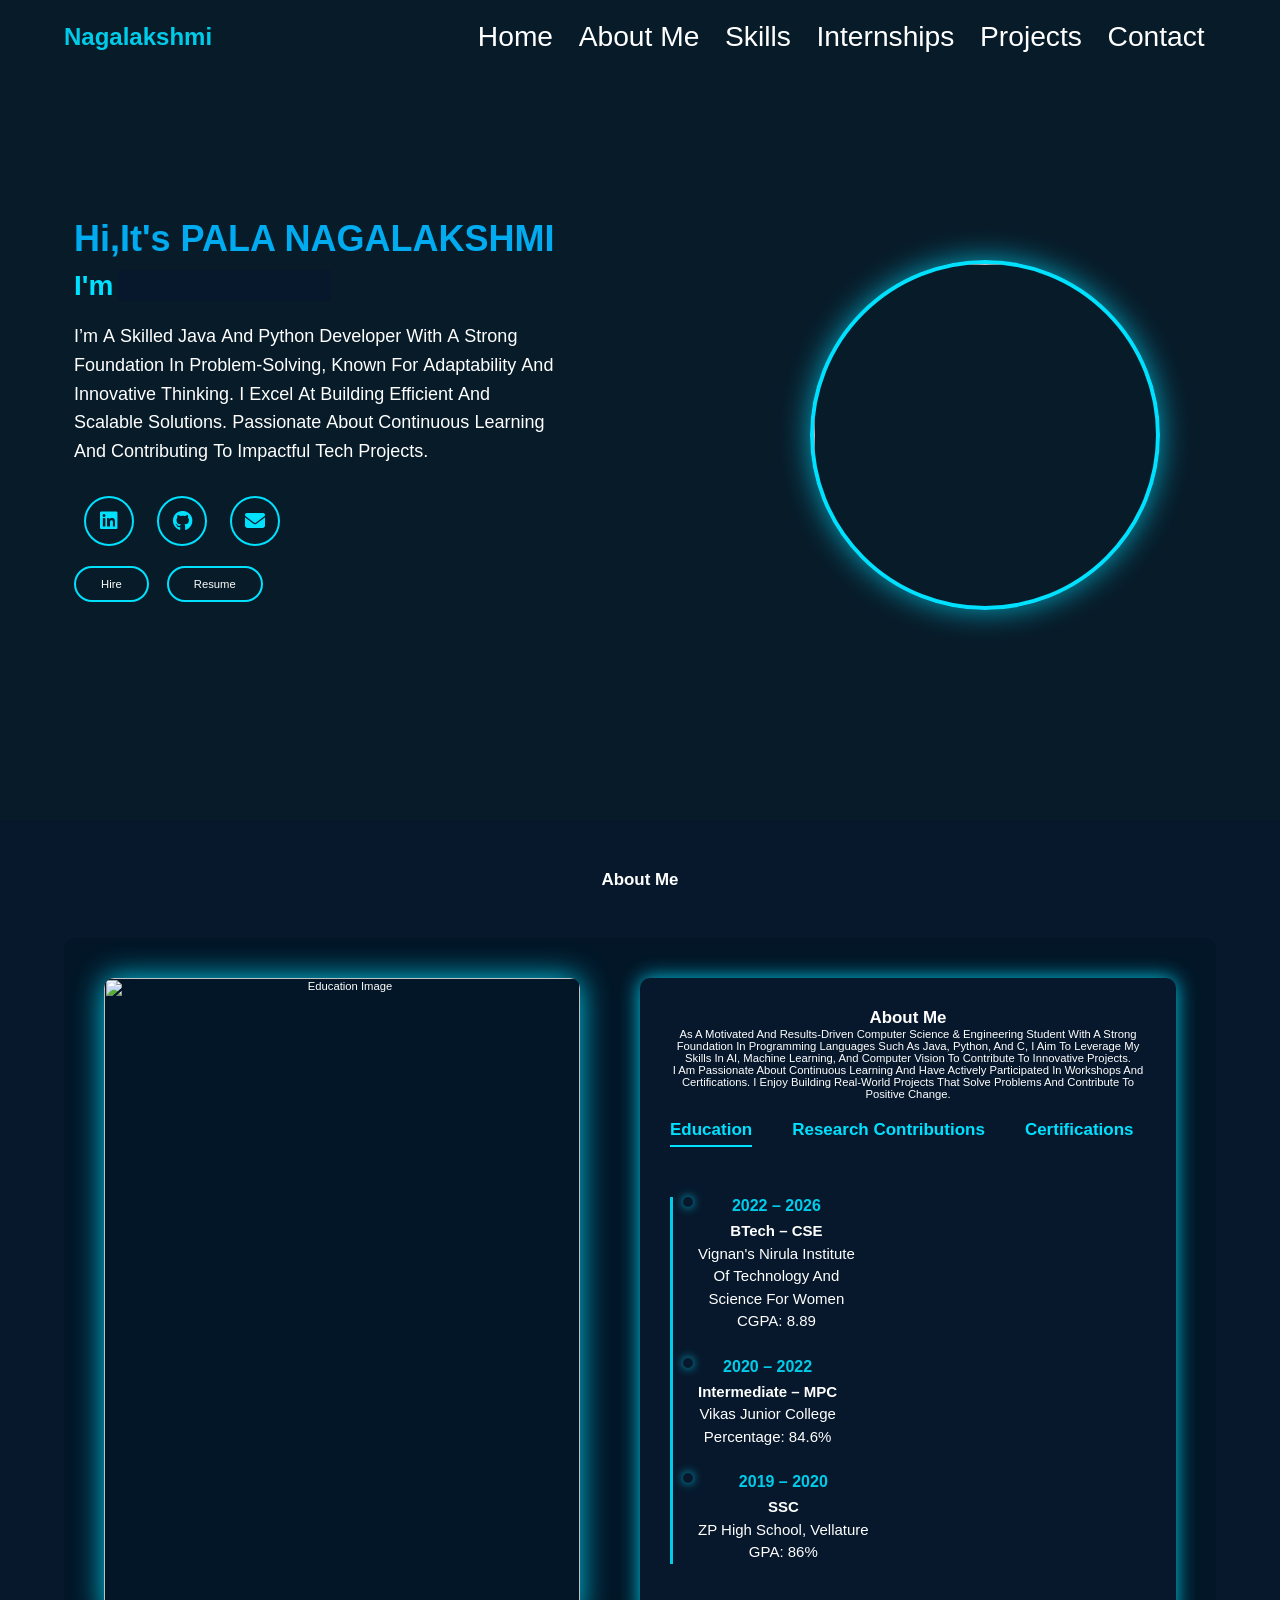
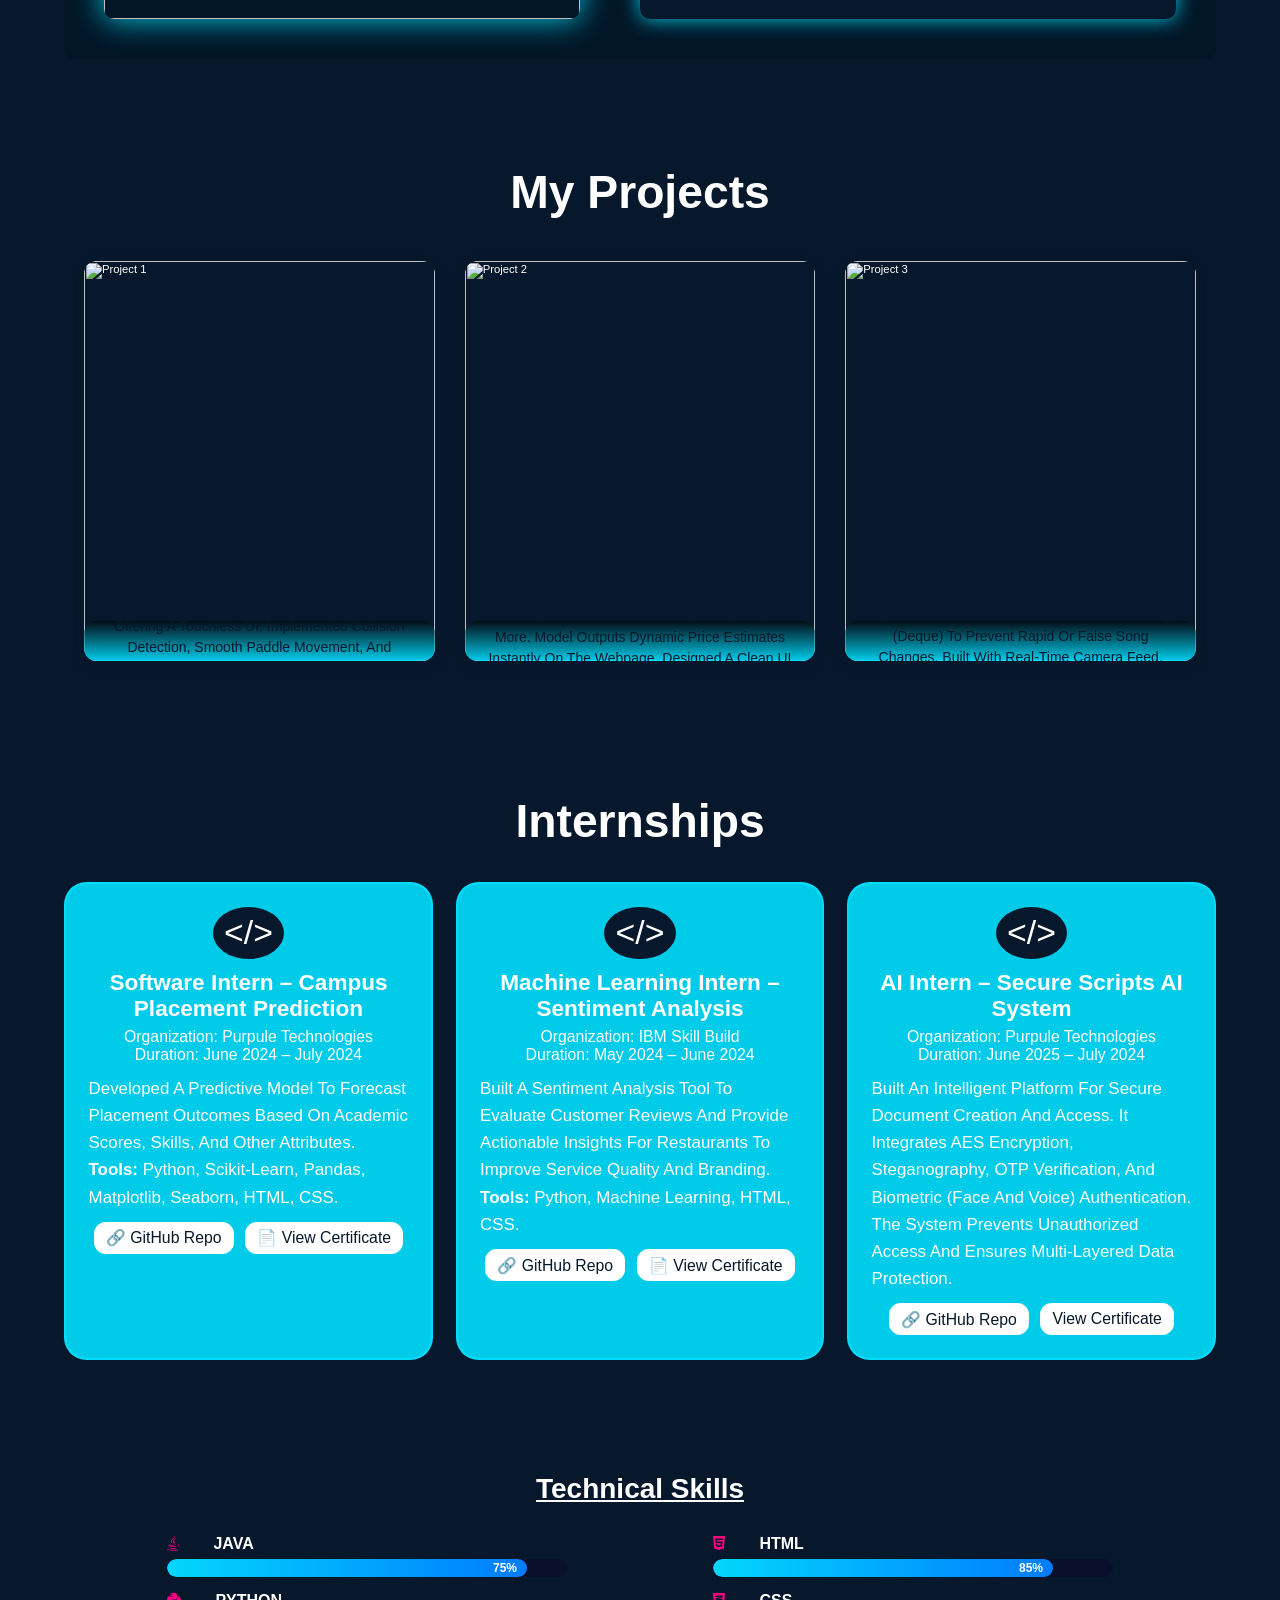
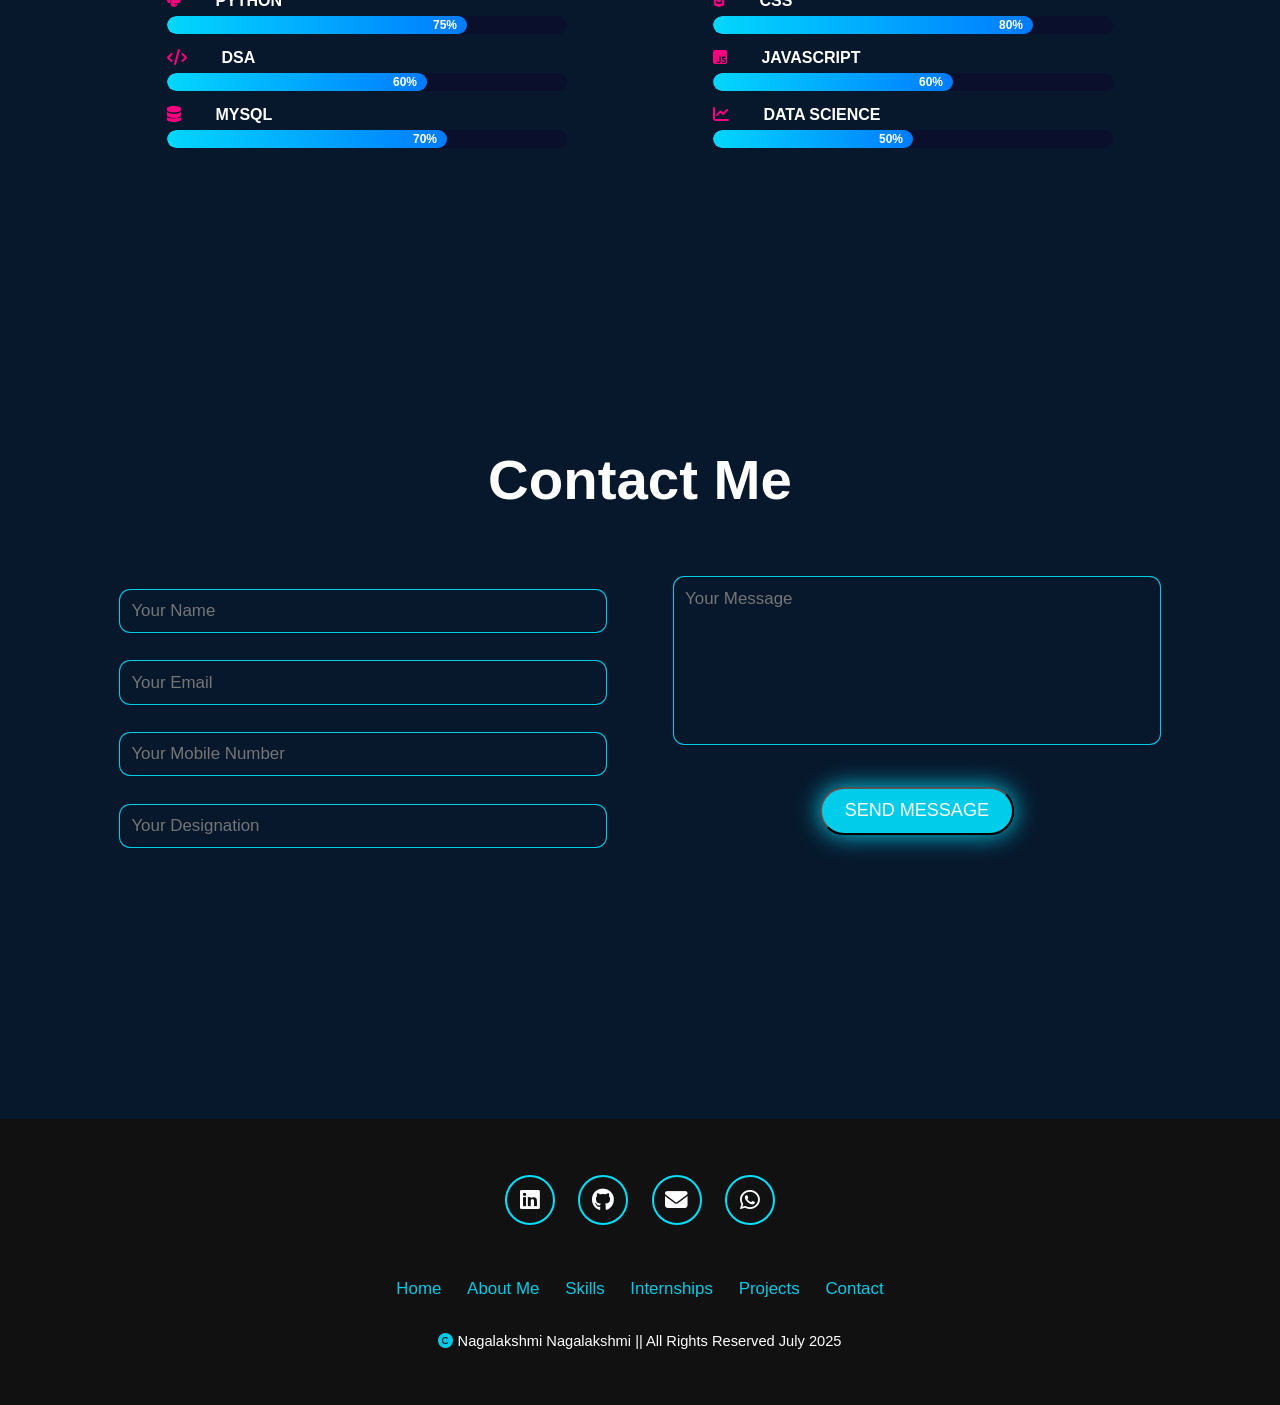
==== index.html @ bda9c205 "Add files via upload" ====
<html>
  <head>
    <meta charset="utf-8" />
    <meta http-equiv="X-UA-Compatible" content="IE=edge" />
    <title>Nagalakshmi Portfolio</title>
    <meta name="keywords" content="portfolio, resume, student, technology, programming, coding,professional">
    <meta name="author" content="Nagalakshmi">
    <meta name="viewport" content="width=device-width, initial-scale=1" />
    <link rel="stylesheet" type="text/css" media="screen" href="main.css" />
    <script src="main.js"></script>
    <link rel="icon" href="images/jk logo2.png" type="image/icon type">
    <link rel="stylesheet" href="style.css" />
    <link rel="stylesheet" href="https://cdnjs.cloudflare.com/ajax/libs/font-awesome/6.5.2/css/all.min.css">
    <link href='https://unpkg.com/boxicons@2.1.4/css/boxicons.min.css' rel='stylesheet'>
  </head>
  <body>
    <header class="header">
      <a href="#" class="logo fall-nav"><span>Nagalakshmi</span></a>

      <div class="menu">
        <i class="fa fa-bars" aria-hidden="true"></i>
      </div>
      <nav class="navbar">
  <a href="#Home" class="fall-nav">Home</a>
  <a href="#Aboutme" class="fall-nav">About Me</a>
  <a href="#Skills" class="fall-nav">Skills</a>
  <a href="#Internships" class="fall-nav">Internships</a>
  <a href="#Projects" class="fall-nav">Projects</a>
  <a href="#Contact" class="fall-nav">Contact</a>
</nav>

    </header>

   <section class="home" id="Home">
  <div class="home-container">
    <div class="home-content">
      <h1>
        <span class="fall-word">Hi,it's PALA NAGALAKSHMI</span>
        
      </h1>

      <h3 class="text-animation">I'm <span></span></h3>

      <p class="description">
        <span class="fall-word">I’m</span>
        <span class="fall-word">a</span>
        <span class="fall-word">skilled</span>
        <span class="fall-word">Java</span>
        <span class="fall-word">and</span>
        <span class="fall-word">Python</span>
        <span class="fall-word">developer</span>
        <span class="fall-word">with</span>
        <span class="fall-word">a</span>
        <span class="fall-word">strong</span>
        <span class="fall-word">foundation</span>
        <span class="fall-word">in</span>
        <span class="fall-word">problem-solving,</span>
        <span class="fall-word">known</span>
        <span class="fall-word">for</span>
        <span class="fall-word">adaptability</span>
        <span class="fall-word">and</span>
        <span class="fall-word">innovative</span>
        <span class="fall-word">thinking.</span>
        <span class="fall-word">I</span>
        <span class="fall-word">excel</span>
        <span class="fall-word">at</span>
        <span class="fall-word">building</span>
        <span class="fall-word">efficient</span>
        <span class="fall-word">and</span>
        <span class="fall-word">scalable</span>
        <span class="fall-word">solutions.</span>
        <span class="fall-word">Passionate</span>
        <span class="fall-word">about</span>
        <span class="fall-word">continuous</span>
        <span class="fall-word">learning</span>
        <span class="fall-word">and</span>
        <span class="fall-word">contributing</span>
        <span class="fall-word">to</span>
        <span class="fall-word">impactful</span>
        <span class="fall-word">tech</span>
        <span class="fall-word">projects.</span>
      </p>

      <div class="icons">
        <a href="https://www.linkedin.com/in/nagalakshmi-pala-b9106a2b3/" target="_blank" class="fall-icon icon-1">
          <i class="fab fa-linkedin"></i>
        </a>
        <a href="https://github.com/palaNagalakshmi" target="_blank" class="fall-icon icon-2">
          <i class="fab fa-github"></i>
        </a>
        <a href="mailto:nagalakshmipala3@gmail.com" title="Send email" class="fall-icon icon-3">
          <i class="fas fa-envelope"></i>
        </a>
      </div>

      <div class="flex-btn">
        <a href="#Contact" class="btn hire fall-btn btn-1">Hire</a>
        <a href="Pala__Nagalakshmi-min (1).pdf" class="btn fall-btn btn-2">Resume</a>
      </div>
    </div>

    <div class="home-image">
      <img src="images/photo6.jpg" alt="Profile Photo" class="profile-photo" />
    </div>
  </div>
</section>





    <section class="about-section" id="about">
    <h2 class="heading">About Me</h2><br><br><br><br>
  <div class="about-container">
  
    <div class="about-image">
      <img src="images\educat.jpg" alt="Education Image">
    </div>
    
    <div class="about-content" id="Aboutme">
  <h2>About Me</h2>
  <p>
    As a motivated and results-driven Computer Science & Engineering student with a strong foundation in programming languages such as Java, Python, and C, I aim to leverage my skills in AI, machine learning, and computer vision to contribute to innovative projects.
  </p>
  <p>
    I am passionate about continuous learning and have actively participated in workshops and certifications. I enjoy building real-world projects that solve problems and contribute to positive change.
  </p>
  <div class="tab-titles">
    <p class="tab-links active" onclick="openTab('education')" style="font-size: 17px;">Education</p>
    <p class="tab-links" onclick="openTab('experience')" style="font-size: 17px;">Research Contributions</p>
    <p class="tab-links" onclick="openTab('certification')" style="font-size: 17px;">Certifications</p>
  </div>

  <!-- Education Tab -->
  <div class="tab-contents active-tab" id="education">
    <div class="timeline">
      <div class="timeline-item">
        <div class="dot"></div>
        <div class="timeline-text">
          <h4>2022 – 2026</h4>
          <p><strong>BTech – CSE</strong><br>Vignan's Nirula Institute <br> of Technology and <br>Science for Women<br>CGPA: 8.89</p>
        </div>
      </div>
      <div class="timeline-item">
        <div class="dot"></div>
        <div class="timeline-text">
          <h4>2020 – 2022</h4>
          <p><strong>Intermediate – MPC</strong><br>Vikas Junior College<br>Percentage: 84.6%</p>
        </div>
      </div>
      <div class="timeline-item">
        <div class="dot"></div>
        <div class="timeline-text">
          <h4>2019 – 2020</h4>
          <p><strong>SSC</strong><br>ZP High School, Vellature<br>GPA: 86%</p>
        </div>
      </div>
    </div>
  </div>

  <!-- Research Contributions Tab -->
  <div class="tab-contents" id="experience">
    <div class="research-box" style="background-color: #00e0ff; padding: 25px; border-radius: 12px; box-shadow: 0 2px 8px rgba(0,0,0,0.08); margin-top: 15px;">
      <p style="font-size: 17px; margin-top: 10px; margin-bottom: 5px;">
        <strong style="color: #111;">Title:</strong>
        <a href="https://www.jetir.org/view?paper=JETIRGN06025" target="_blank" style="color: #0044cc; text-decoration: underline;">
          Load Balancing and VM Migration for Delay Reduction
        </a>
      </p>
      <p style="font-size: 15px;color: #111;; margin: 5px 0;"><strong>Journal:</strong> JETIR (UGC Approved Journal No: 63975)</p>
      <p style="font-size: 15px;color: #111;">Proposed an intelligent model to optimize load balancing and virtual machine migration, aiming to reduce delay and enhance efficiency in cloud environments.</p>
    </div>
  </div>

  
  <!-- Certifications Tab (Accordion Style) -->
  <div class="tab-contents" id="certification">
    <div class="accordion-container">
      <button class="accordion">Infosys Springboard</button>
      <div class="panel">
        <ul>
          <li><a href="images\Infosys python .pdf" class="cer" target="_blank">Python</a></li>
          <li><a href="images\Introduction to AI.pdf" class="cer" target="_blank">Artificial Intelligence</a></li>
        </ul>
      </div>

      <button class="accordion">EDX</button>
      <div class="panel">
        <ul>
          <li><a href="images\edx.pdf" class="cer" target="_blank">Data Science with Python</a></li>
        </ul>
      </div>

      <button class="accordion">NPTEL</button>
      <div class="panel">
        <ul>
          <li><a href="images\The Joy Of Computing Using Python.pdf" class="cer" target="_blank">The Joy of Computing using Python</a></li>
          <li><a href="images\Programming In Java.pdf" class="cer" target="_blank">Programming in Java</a></li>
          <li><a href="images\Introduction to programming in C.pdf" class="cer" target="_blank">Introduction to C Programming</a></li>
        </ul>
      </div>

      <button class="accordion">Udemy</button>
      <div class="panel">
        <ul>
          <li><a href="images\pythonudemy.jpg" class="cer" target="_blank">Python</a></li>
          <li><a href="images\javaudemy.jpg" class="cer" target="_blank">Java</a></li>
        </ul>
      </div>
    </div>
  </div>
</div>
</div>
</section>

<!-- Accordion Script + Styles -->
<style>
  .accordion-container {
    margin-top: 20px;
  }

  .accordion {
    background-color: #343a40;
    color: #fff;
    cursor: pointer;
    padding: 14px 20px;
    width: 100%;
    text-align: left;
    border: none;
    outline: none;
    font-size: 16px;
    border-radius: 8px;
    margin-bottom: 6px;
    transition: background 0.3s ease;
  }

  .accordion:hover {
    background-color: #495057;
  }

  .accordion.active {
    background-color: #212529;
  }

  .panel {
    padding: 10px 20px;
    background-color: #f8f9fa;
    display: none;
    overflow: hidden;
    border-radius: 0 0 8px 8px;
    margin-bottom: 10px;
    border-left: 3px solid #007bff;
  }

  .panel ul {
    margin: 0;
    padding-left: 20px;
  }

  .panel li {
    padding: 6px 0;
    color: #333;
    list-style-type: disc;
  }

  a.cer {
    color: #007bff;
    text-decoration: none;
    font-weight: 500;
  }

  a.cer:hover {
    text-decoration: underline;
    color: #0056b3;
  }
</style>

<!-- Accordion & Tab Scripts -->
<script>
  function openTab(tabName) {
    const tabLinks = document.getElementsByClassName("tab-links");
    const tabContents = document.getElementsByClassName("tab-contents");

    for (let link of tabLinks) {
      link.classList.remove("active");
    }

    for (let content of tabContents) {
      content.classList.remove("active-tab");
    }

    event.currentTarget.classList.add("active");
    document.getElementById(tabName).classList.add("active-tab");
  }

  const acc = document.querySelectorAll(".accordion");
  acc.forEach(button => {
    button.addEventListener("click", function () {
      this.classList.toggle("active");
      const panel = this.nextElementSibling;
      panel.style.display = panel.style.display === "block" ? "none" : "block";
    });
  });
</script>



<!-- Projects -->
<section class="projects" id="Projects">
  <h2 class="heading">My <span>Projects</span></h2>
    <div class="portfolio-content">

      <!-- Project 1 -->
      <div class="row">
        <img src="images\pong game.png" alt="Project 1">
        <div class="layer">
          <h2>Vision Pong – Gesture Controlled Game</h2>
          <p>Developed an interactive Pong game controlled by hand gestures.
Used OpenCV and MediaPipe for real-time gesture tracking via webcam.
Eliminated the need for physical controllers, offering a touchless UI.
Implemented collision detection, smooth paddle movement, and scoring system.
Enhanced gameplay responsiveness with efficient frame-by-frame analysis.
Showcases skills in computer vision, image processing, and user interaction.</p>
          <a href="https://github.com/palaNagalakshmi/Pong-Gesture-controlled-Game" target="_blank">
            <i class="bx bx-link-external"></i>
          </a>
        </div>
      </div>

      <!-- Project 2 -->
      <div class="row">
        <img src="images\house.png" alt="Project 2">
        <div class="layer">
          <h2>🏠 House Price Prediction System</h2>
          <p>Built a machine learning web app using Django and regression models.
Trained on housing datasets to predict property prices accurately.
Users input details like location, area, BHK, and more.
Model outputs dynamic price estimates instantly on the webpage.
Designed a clean UI for seamless interaction and data visualization.
Combines ML prediction logic with robust backend web development.</p>
          <a href="https://github.com/palaNagalakshmi/House-Price-Prediction" target="_blank">
            <i class="bx bx-link-external"></i>
          </a>
        </div>
      </div>

      <!-- Project 3 -->
      <div class="row">
        <img src="images\emotion.png" alt="Project 3">
        <div class="layer">
          <h2>🎵 Emotion-Based Music Player</h2>
          <p>Created an AI music player that responds to facial expressions.
Integrated DeepFace and OpenCV for emotion recognition via webcam.
Mapped emotions like happy, sad, and angry to specific music tracks.
Used emotion smoothing (deque) to prevent rapid or false song changes.
Built with real-time camera feed, confidence thresholds, and control buttons.
Blends computer vision, AI, and audio playback into a smart user app.</p>
          <a href="https://github.com/palaNagalakshmi/Emotion-Based--Music-Player/commit/71bd1f396f604c00076da97860dc221800f3758f" target="_blank">
            <i class="bx bx-link-external"></i>
          </a>
        </div>
      </div>

    </div>
  </div>
</section>

<!-- Internship -->
<section class="internship" id="Internships">
  <h2 class="heading">Internships</h2>
  <div class="box-container">

    <!-- Internship 1 -->
    <div class="box" data-aos="fade-up" data-aos-duration="1000">
      <div class="intern-icon">&lt;/&gt;</div>
      <h3>Software Intern – Campus Placement Prediction</h3>
      <h4>Organization: Purpule Technologies<br>Duration: June 2024 – July 2024</h4>
      <p>
        Developed a predictive model to forecast placement outcomes based on academic scores, skills, and other attributes.<br>
        <strong>Tools:</strong> Python, Scikit-learn, Pandas, Matplotlib, Seaborn, HTML, CSS.
      </p>
      <div class="intern-links">
        <a href="https://github.com/palaNagalakshmi/My-Project-Campus-Placement-Prediction-and-Analysis-Using-Machine-Learning" target="_blank">🔗 GitHub Repo</a>
        <a href="images/ML Certificate.jpg" target="_blank">📄 View Certificate</a>
      </div>
    </div>

    <!-- Internship 2 -->
    <div class="box" data-aos="fade-up" data-aos-duration="1000" data-aos-delay="100">
      <div class="intern-icon">&lt;/&gt;</div>
      <h3>Machine Learning Intern – Sentiment Analysis</h3>
      <h4>Organization: IBM Skill Build<br>Duration: May 2024 – June 2024</h4>
      <p>
        Built a sentiment analysis tool to evaluate customer reviews and provide actionable insights for restaurants to improve service quality and branding.<br>
        <strong>Tools:</strong> Python, Machine Learning, HTML, CSS.
      </p>
      <div class="intern-links">
        <a href="https://github.com/palaNagalakshmi/Sentiment-Analysis-on-Restaurant-Reviews" target="_blank">🔗 GitHub Repo</a>
        <a href="images/AIML Certificate.pdf" target="_blank">📄 View Certificate</a>
      </div>
    </div>

    <!-- Internship 3 -->
    <div class="box" data-aos="fade-up" data-aos-duration="1000" data-aos-delay="100">
      <div class="intern-icon">&lt;/&gt;</div>
      <h3>AI Intern – Secure Scripts AI System</h3>
      <h4>Organization: Purpule Technologies<br>Duration: June 2025 – July 2024</h4>
      <p>
        Built an intelligent platform for secure document creation and access. It integrates AES encryption, steganography, OTP verification, and biometric (face and voice) authentication. The system prevents unauthorized access and ensures multi-layered data protection.
      </p>
      <div class="intern-links">
        <a href="https://github.com/palaNagalakshmi/Secure-Scripts-AI-System" target="_blank">🔗 GitHub Repo</a>
        <a href="#" onclick="alert('Certificate will be uploaded soon upon official issuance.')" class="btn">View Certificate</a>
      </div>
    </div>

  </div>
</section>

<style>
.internship {
  min-height: auto;
  background-color: var(--bg-color);
  padding: 5rem 5%;
}

.internship .heading {
  color: var(--text-color);
  font-size: 4.1rem;
  text-align: center;
  margin-bottom: 3rem;
  text-decoration-color: var(--main-color);
}

.internship .box-container {
  display: grid;
  grid-template-columns: repeat(auto-fit, minmax(320px, 1fr));
  gap: 2rem;
}

.internship .box {
  background-color: var(--main-color);
  padding: 2rem;
  border-radius: 2rem;
  border: 0.2rem solid var(--main-color);
  text-align: center;
  transition: 0.3s ease;
}

.intern-icon {
  font-size: 3rem;
  color: white;
  background: var(--bg-color);
  padding: 0.6rem 1rem;
  border-radius: 50%;
  display: inline-block;
  margin-bottom: 1rem;
}

.internship .box h3 {
  font-size: 2rem;
  color: var(--text-color);
  margin-bottom: 0.5rem;
}

.internship .box h4 {
  font-size: 1.4rem;
  color: var(--text-color);
  margin-bottom: 1rem;
  font-weight: normal;
}

.internship .box p {
  font-size: 1.5rem;
  color: var(--text-color);
  line-height: 1.6;
  text-align: left;
  margin-top: 0.5rem;
}

.internship .box:hover {
  background-color: var(--unq-color);
  box-shadow: 0.1rem 0.5rem 1rem var(--main-color);
  transform: translateY(-5px);
}

.internship .box:hover h3,
.internship .box:hover h4,
.internship .box:hover p {
  color: var(--bg-color);
}

.intern-links {
  margin-top: 1rem;
  display: flex;
  justify-content: center;
  flex-wrap: wrap;
  gap: 1rem;
}

.intern-links a {
  font-size: 1.4rem;
  color: #07182c;
  background-color: #fff;
  padding: 0.5rem 1rem;
  border-radius: 1rem;
  text-decoration: none;
  border: 1px solid white;
  transition: all 0.3s ease-in-out;
}

.intern-links a:hover {
  color: var(--unq-color);
  background-color: var(--text-color);
  border-color: var(--unq-color);
}

@media (max-width: 768px) {
  .internship .heading {
    font-size: 3rem;
  }

  .internship .box p,
  .internship .box h4 {
    font-size: 1.3rem;
  }
}
</style>


<!-- Skills-->
     <section  id="Skills">
  <h2 class="section-title" id=""><span>Technical</span> Skills</h2>
  
<div class="skill-container">
  
    <!-- Left Column -->
    <div class="skills-column" id="Skills">
      <div class="skill">
        <span><i class="fab fa-java"></i> JAVA</span>
        <div class="progress"><div class="bar w90">75%</div></div>
      </div>
      <div class="skill">
        <span><i class="fab fa-python"></i> PYTHON</span>
        <div class="progress"><div class="bar w75">75%</div></div>
      </div>
      <div class="skill">
        <span><i class="fas fa-code"></i> DSA</span>
        <div class="progress"><div class="bar w65">60%</div></div>
      </div>
      <div class="skill">
        <span><i class="fas fa-database"></i> MYSQL</span>
        <div class="progress"><div class="bar w70">70%</div></div>
      </div>
    </div>

    <!-- Right Column -->
    <div class="skills-column">
      <div class="skill">
        <span><i class="fab fa-html5"></i> HTML</span>
        <div class="progress"><div class="bar w85">85%</div></div>
      </div>
      <div class="skill">
        <span><i class="fab fa-css3-alt"></i> CSS</span>
        <div class="progress"><div class="bar w80">80%</div></div>
      </div>
      <div class="skill">
        <span><i class="fab fa-js-square"></i> JAVASCRIPT</span>
        <div class="progress"><div class="bar w60">60%</div></div>
      </div>
      <div class="skill">
        <span><i class="fas fa-chart-line"></i> DATA SCIENCE</span>
        <div class="progress"><div class="bar w50">50%</div></div>
      </div>
    </div>

  </div>
  </section>

<section class="contact" id="Contact">
  <h2 class="heading">Contact Me</h2>
  <div class="form-container">
    <form name="submit-to-google-sheet">
      <div class="inputs">
        <input type="text" name="Name" placeholder="Your Name" required>
        <input type="email" name="Email" placeholder="Your Email" required>
        <input type="number" name="Mobile" placeholder="Your Mobile Number" required>
        <input type="text" name="Designation" placeholder="Your Designation">
      </div>
      <div class="text">
        <textarea name="Message" placeholder="Your Message" required></textarea>
        <button type="submit" class="btn">Send Message</button>
        <span id="msg" style="color: green;"></span>
      </div>
    </form>
  </div>
</section>


<script>
    const scriptURL = 'https://script.google.com/macros/s/AKfycbzi2xbGItW1Hx-vjmNISCFBBxMG9D0jU1xUblT1XUqq6fKVpO-zGEKBxoB1iLqEnXboZQ/exec'
    const form = document.forms['submit-to-google-sheet']
    const msg=document.getElementById("msg")
    form.addEventListener('submit', e => {
      e.preventDefault()
      fetch(scriptURL, { method: 'POST', body: new FormData(form)})
        .then(response => {
            msg.innerHTML="Message sent successfully!!!"
            setTimeout(function(){
                msg.innerHTML=""
            },5000)
            form.reset()
        })
        .catch(error => console.error('Error!', error.message))
    })
  </script>
        <footer class="footer">
          <div class="icons">
  <a href="https://www.linkedin.com/in/nagalakshmi-pala-b9106a2b3/" target="_blank">
    <i class="fab fa-linkedin" aria-hidden="true"></i>
  </a>
  <a href="https://github.com/palaNagalakshmi" target="_blank">
    <i class="fab fa-github" aria-hidden="true"></i>
  </a>
  <a href="mailto:nagalakshmipala3@gmail.com" title="Send email">
    <i class="fas fa-envelope" aria-hidden="true"></i>
  </a>
  <a href="https://wa.me/918309630920" target="_blank" title="Chat on WhatsApp">
    <i class="fab fa-whatsapp" aria-hidden="true"></i>
  </a>
</div>

          <nav class="navbar">
            <a href="#Home">Home</a>
            <a href="#Aboutme">About Me</a>
            <a href="#Skills">Skills</a>
            <a href="#Internships">Internships</a>
            <a href="#Projects">Projects</a>
            <a href="#Contact">Contact</a>
          </nav>
          <div class="credit"><p><i class="fa fa-copyright" aria-hidden="true"></i> Nagalakshmi Nagalakshmi <span>||</span> all rights reserved July 2025</p></div>
        </footer>
        
  </body>
</html>
---- style.css ----
@import url("https://fonts.googleapis.com/css2?family=Poppins:wght@300;400;600&display=swap");



:root {
  --main-color: rgba(0, 224, 255, 0.9);
  --white: #f297df;
  --text-color: #fff;
  --bg-color: #07182c;
  --second-bg-color: #07182c;
  --light-color: #f297df;
  --unq-color: rgba(0, 224, 255, 0.9);
}

* {
  font-family: 'Segoe UI', sans-serif;
  margin: 0;
  padding: 0;
  box-sizing: border-box;
  text-transform: capitalize;
  transition: all 0.2s linear;
  text-decoration: none;
}

::-webkit-scrollbar {
  width: 1rem;
  height: 10rem;
}
::-webkit-scrollbar-track {
  color: transparent;
}
::-webkit-scrollbar-thumb {
  color: var(--main-color);
}

html {
  font-size: 70.5%;
}

body {
  background-color: var(--bg-color);
}

.header {
  position: fixed;
  top: 0;
  left: 0;
  right: 0;
  z-index: 100;
  background-color: var(--bg-color);
  display: flex;
  align-items: center;
  justify-content: space-between;
  padding: 20px 5%;
  margin-bottom: 2rem;
  background: transparent;

  
}

.logo {
  font-size: 24px;
  color: var(--text-color);
  text-transform: capitalize;
  font-weight: bold;
}
.logo span {
  color: var(--main-color);
  text-transform: capitalize;
}

.header .navbar a {
  font-size: 2.5rem;
  color: var(--text-color);
  text-transform: capitalize;
  font-weight: 500;
  margin: 0 1rem;
}

.header .navbar a#Home {
  color: var(--main-color);
  text-decoration: underline;
}

.header .navbar a:hover {
  color: var(--main-color);
  text-decoration: underline;
}

section {
  padding: 5rem 5%;

}


/* ================= HOME SECTION ================= */
.home {
  padding: 80px 5%;
  display: flex;
  align-items: center;
  justify-content: center;
  background: #081b29;
  min-height: calc(100vh - 80px);

}

.home-container {
  display: flex;
  flex-direction: row;
  justify-content: space-between;
  align-items: center;
  gap: 50px;
  flex-wrap: wrap;
}

.home-content {
  flex: 1;
  color: white;
  max-width: 600px;
  order: 1; /* Text content on left */
  margin-left: 10px;
}

.home-content h1 {
  font-size: 36px;
  font-weight: bold;
  color: #00abf0;
  margin-bottom: 10px;
  white-space: nowrap;   /* Prevent line break */
  display: inline-block;
}

.home-content h3 {
  font-size: 28px;
  margin-bottom: 20px;
  color: #00e0ff;
}

.home-content p.description {
  color: white;
  line-height: 1.6;
  margin-bottom: 30px;
  font-size: 18px;
}

.icons {
  margin-bottom: 20px;
}

.icons a {
  display: inline-flex;
  align-items: center;
  justify-content: center;
  width: 50px;
  height: 50px;
  border-radius: 50%;         /* makes it circular */
  border: 2px solid #00e0ff;  /* border color */
  color: #00e0ff;             /* icon color */
  font-size: 20px;            /* icon size */
  margin: 0 10px;
  transition: transform 0.3s ease, background-color 0.3s ease, color 0.3s ease;
  text-decoration: none;
}

.icons a:hover {
  background-color: #00e0ff;
  color: #081b29;             /* changes icon color on hover */
  transform: scale(1.3);
  box-shadow: 0 0 30px rgba(0, 224, 255, 0.7);
  transition: transform 0.3s cubic-bezier(0.34, 1.56, 0.64, 1), background-color 0.3s ease, color 0.3s ease;
}

.flex-btn .btn {
  display: inline-block;
  padding: 10px 25px;
  margin-right: 15px;
  background-color: transparent;
  color: white;
  border: 2px solid #00e0ff;
  border-radius: 20px;
  text-decoration: none;
  transition: 0.3s ease;
}

.flex-btn .btn:hover {
  background-color: #00e0ff;
  color: #081b29;
}

.home-image {
  flex: 1;
  display: flex;
  justify-content: center;
  align-items: center;
  order: 2; /* Image on right */
  margin-left: 150px;
  margin-top: 50px;
}
@keyframes blink-caret {
  50% { border-color: transparent; }
}



/* Profile Image */
.profile-photo {
  width: 350px;
  height: 350px;
  object-fit: cover;
  border-radius: 50%;
  border: 4px solid #00e0ff;
  box-shadow: 0 0 30px rgba(0, 224, 255, 0.7);
}
/* Responsive for smaller screens */
@media (max-width: 768px) {
  .home-container {
    flex-direction: column;
  }
  .home-content, .home-image {
    order: unset;
    width: 100%;
    text-align: center;
  }
  .home-content h1 {
    font-size: 36px;
  }
  .home-content h3 {
    font-size: 22px;
  }
  .profile-photo {
    width: 250px;
    height: 250px;
  }
}
.text-animation {
  font-size: 4rem;
  color: var(--text-color);
  text-transform: capitalize;
  min-width: 28rem;
  font-weight: 600;
}

.text-animation span {
  position: relative;
}

.text-animation span::before {
  content: "web developer";
  color: var(--main-color);
  animation: words 20s infinite;
}

.text-animation span::after {
  content: "";
  background-color: var(--bg-color);
  position: absolute;
  width: calc(100% + 8px);
  height: 100%;
  border-left: 3px solid var(--bg-color);
  right: -8px;
  animation: cursor 0.6s infinite, typing 20s steps(14) infinite;
}

@keyframes cursor {
  to {
    border-left: 2px solid var(--main-color);
  }
}

@keyframes words {
  0%, 20% {
    content: "Java Developer";
  }
  21%, 40% {
    content: "Python Developer";
  }
  41%, 80% {
    content: "Web Developer";
  }
}

@keyframes typing {
  10%, 15%, 30%, 35%, 50%, 55%, 70%, 75%, 90%, 95% {
    width: 0;
  }
  5%, 20%, 25%, 40%, 45%, 60%, 65%, 80%, 85% {
    width: calc(100% + 8px);
  }
}

.menu i {
  color: var(--white);
  font-size: 2rem;
  display: none;
}

.menu i:hover {
  color: var(--main-color);
  text-shadow: 0.1rem 0.5rem 1rem var(--main-color);
}

/* ===== Falling Animation Keyframes ===== */
@keyframes fallIn {
  0% {
    opacity: 0;
    transform: translateY(-100px);
  }
  100% {
    opacity: 1;
    transform: translateY(0);
  }
}

.fall-word {
  display: inline-block;
  opacity: 0;
  animation: fallIn 0.8s ease forwards;
}
.fall-word:nth-child(1) { animation-delay: 0.2s; }
.fall-word:nth-child(2) { animation-delay: 0.4s; }
.fall-word:nth-child(3) { animation-delay: 0.6s; }
.fall-word:nth-child(4) { animation-delay: 0.8s; }
.fall-word:nth-child(5) { animation-delay: 1s; }
.fall-word:nth-child(6) { animation-delay: 1.2s; }
.fall-word:nth-child(7) { animation-delay: 1.4s; }
.fall-word:nth-child(8) { animation-delay: 1.6s; }
.fall-word:nth-child(9) { animation-delay: 1.8s; }
.fall-word:nth-child(10) { animation-delay: 2s; }
.fall-word:nth-child(11) { animation-delay: 2.2s; }
.fall-word:nth-child(12) { animation-delay: 2.4s; }

.fall-nav {
  display: inline-block;
  opacity: 0;
  animation: fallIn 0.6s ease forwards;
}
.fall-nav:nth-child(1) { animation-delay: 0.3s; }
.fall-nav:nth-child(2) { animation-delay: 0.5s; }
.fall-nav:nth-child(3) { animation-delay: 0.7s; }
.fall-nav:nth-child(4) { animation-delay: 0.9s; }
.fall-nav:nth-child(5) { animation-delay: 1.1s; }
.fall-nav:nth-child(6) { animation-delay: 1.3s; }

.logo {
  opacity: 0;
  animation: fallIn 0.6s ease forwards;
  animation-delay: 0.2s;
}

.fall-icon {
  opacity: 0;
  animation: fallIn 0.6s ease forwards;
}
.icon-1 { animation-delay: 0.4s; }
.icon-2 { animation-delay: 0.6s; }
.icon-3 { animation-delay: 0.8s; }

.fall-btn {
  opacity: 0;
  animation: fallIn 0.6s ease forwards;
}
.btn-1 { animation-delay: 1.1s; }
.btn-2 { animation-delay: 1.3s; }

.description .fall-word {
  display: inline-block;
  opacity: 0;
  animation: fallIn 0.5s ease forwards;
}


/* EDUCATION*/
.about-container {
  display: flex;
  flex-wrap: wrap;
  justify-content: center;
  gap: 60px;
  padding: 40px;
  background: #021627;
  border-radius: 10px;
}

.about-image {
  flex: 1;
  min-width: 300px;
  max-width: 500px;
  display: flex;
  align-items: stretch;
  justify-content: center;
}

.about-image img {
  width: 100%;
  height: auto;
  object-fit: contain;
  border-radius: 10px;
  box-shadow: 0 0 30px rgba(0, 224, 255, 0.9);
  transition: 0.3s ease;
}

.about-content {
  flex: 1;
  min-width: 300px;
  background-color: #07182c;
  padding: 30px;
  border-radius: 10px;
  box-shadow: 0 0 20px rgba(0, 224, 255, 0.9);
  display: flex;
  flex-direction: column;
  justify-content: center;
}
@media (max-width: 768px) {
  .about-container {
    flex-direction: column;
    align-items: center;
  }

  .about-image, .about-content {
    max-width: 90%;
  }
}

/* Tab Styling */
.tab-titles {
  display: flex;
  margin-top: 20px;
  gap: 40px;
}

.tab-links {
  cursor: pointer;
  font-weight: bold;
  color: #00e0ff;
  border-bottom: 2px solid transparent;
  padding-bottom: 5px;
}

.tab-links.active {
  border-color: #00e0ff;
}

.tab-contents {
  display: none;
  margin-top: 20px;
}

.tab-contents.active-tab {
  display: block;
}

/* Timeline and Experience Styling */
.timeline-item {
  display: flex;
  align-items: flex-start;
  margin-bottom: 20px;
}

.timeline-text h4 {
  margin-bottom: 5px;
  color: #00e0ff;
}

.timeline-text p {
  margin: 0;
  line-height: 1.5;
  font-size: 17px;
}

ul {
  padding-left: 20px;
}

ul li {
  margin-bottom: 15px;
  line-height: 1.5;
}

a {
  color: #9f5971;
  text-decoration: none;
}

a:hover {
  text-decoration: underline;
}

/* Timeline styling */
.timeline {
  border-left: 3px solid rgba(0, 224, 255, 0.9);
  margin-top: 30px;
  padding-left: 25px;
  position: relative;
}

.timeline-item {
  position: relative;
  margin-bottom: 25px;
}

.timeline-item .dot {
  position: absolute;
  top: 0;
  left: -15px;
  width: 10px;
  height: 10px;
  background-color: rgba(0, 224, 255, 0.9)F;
  border-radius: 50%;
  box-shadow: 0 0 10px rgba(0, 224, 255, 0.9);
}

.timeline-text h4 {
  color: rgba(0, 224, 255, 0.9);
  margin: 0 0 5px 0;
  font-size: 16px;
}

.timeline-text p {
  margin: 0;
  font-size: 15px;
}
/* Project Grid */
.projects .heading {
  text-align: center;
  font-size: 4.1rem;
  margin-bottom: 2rem;
  color: var(--text-color);
  position: relative;
}

.portfolio-content {
  display: grid;
  grid-template-columns: repeat(3, 1fr);
  gap: 30px;
  justify-content: center;
  align-items: start;
  padding: 20px;
}

/* Individual Project Card */
.row {
  background: #07182c;
  max-width: 100%;
  position: relative;
  overflow: hidden;
  border-radius: 12px;
  cursor: pointer;
  box-shadow: 0 4px 10px #07182c;
}

/* Project Image */
.row img {
  width: 100%;
  height: 400px;
  object-fit: cover;
  border-radius: 12px;
  transition: transform 0.5s;
  display: block;
}

.row:hover img {
  transform: scale(1.05);
}

/* Overlay Layer (Updated for transparency gradient) */
.layer {
  position: absolute;
  bottom: 0;
  left: 0;
  right: 0;
  height: 0;
  width: 100%;
  background: linear-gradient(to top, rgba(0, 224, 255, 0.9), rgba(0, 0, 0, 0.5));
  overflow: hidden;
  display: flex;
  flex-direction: column;
  justify-content: center;
  align-items: center;
  padding: 20px;
  text-align: center;
  transition: height 0.5s ease;
  border-radius: 12px;
}

.row:hover .layer {
  height: 100%;
}

/* Text Styling Inside Layer */
.layer h2 {
  font-size: 20px;
  font-weight: bold;
  color: #07182c; /* Visible on the gradient */
  margin-bottom: 10px;
}

.layer p {
  font-size: 14px;
  color: #07182c;
  line-height: 1.5;
}

/* External Link Icon Styling */
.layer i {
  margin-top: 15px;
  font-size: 20px;
  background: #07182c;
  color: #fff;
  border-radius: 50%;
  width: 50px;
  height: 50px;
  display: flex;
  align-items: center;
  justify-content: center;
}

/* Responsive Layout */
@media (max-width: 900px) {
  .portfolio-content {
    grid-template-columns: repeat(2, 1fr);
  }
}

@media (max-width: 600px) {
  .portfolio-content {
    grid-template-columns: 1fr;
  }
  .projects .heading {
    text-align: center;
    font-size: 4.1rem;
    margin-bottom: 2rem;
    color: var(--text-color);
    position: relative;
}
}


/* Internship Section */
/* Internship Section */
/*.internship {
  min-height: 100vh;
  background-color: var(--bg-color);
  padding: 5rem 5%;
  display: flex;
  flex-direction: column;
  align-items: center;
  justify-content: center;
}

.internship .heading {
  color: var(--text-color);
  font-size: 4.1rem;
  text-align: left;
  margin-bottom: 2rem;
  text-decoration-color: var(--main-color);
}

.internship .box-container {
  display: flex;
  flex-wrap: wrap;
  justify-content: center;
  gap: 2rem;
  width: 100%;
}

.internship .box-container .box {
  background-color: var(--main-color);
  width: 40rem;
  min-height: 330px;
  padding: 2rem;
  border-radius: 3rem;
  border: 0.2rem solid var(--main-color);
  transition: 0.5s ease-in-out;
  display: flex;
  flex-direction: column;
  justify-content: flex-start;
  align-items: center; /* Center contents horizontally */
  /*text-align: center; /* Center text */
  /*box-sizing: border-box;
  position: relative;
}

.internship .box-container .box img {
  width: 60px;
  height: 60px;
  object-fit: contain;
  margin-bottom: 1rem;
}

.intern-icon {
  font-size: 3rem;
  color: white;
  padding: 0.5rem;
  border-radius: 50%;
  width: fit-content;
  margin-bottom: 1rem;
}

.internship .box-container .box h3 {
  font-size: 1.9rem;
  color: var(--text-color);
  margin-bottom: 0.5rem;
  text-align-last:center;
}

.internship .box-container .box h4 {
  font-size: 1.4rem;
  color: var(--text-color);
  margin-bottom: 1rem;
  font-weight: normal;
  text-align:left;
}

.internship .box-container .box p {
  font-size: 1.5rem;
  color: var(--text-color);
  line-height: 1.8;
  text-align: left; /* Description paragraph left-aligned */
  /*width: 100%;
}

.internship .box-container .box:hover {
  background-color: var(--unq-color);
  box-shadow: 0.1rem 0.5rem 1rem var(--main-color);
  transform: scale(1.05);
}

.internship .box-container .box:hover h3,
.internship .box-container .box:hover h4,
.internship .box-container .box:hover p {
  color: var(--bg-color);
}

/* Link Buttons */
/*.intern-links {
  margin-top: 1.5rem;
  font-size: 1.5rem;
  display: flex;
  flex-wrap: wrap;
  gap: 1rem;
  justify-content: center;
}

.intern-links a {
  color: #07182c;
  text-decoration: none;
  padding: 0.5rem 1rem;
  background-color: white;
  border-radius: 1rem;
  transition: all 0.3s ease-in-out;
  border: 1px solid white;
}

.intern-links a:hover {
  color: var(--unq-color);
  background-color: var(--text-color);
  border-color: var(--unq-color);
}

/* About Section */
.about-section {
  background-color: #07182c;
  padding: 50px 5%;
  color: white;
  text-align: center;
}

/* skills */
@import url('https://cdnjs.cloudflare.com/ajax/libs/font-awesome/5.15.4/css/all.min.css');

body {
  background-color: #07182c;
  font-family: Arial, sans-serif;
}

.section-title {
  text-align: center;
  font-size: 28px;
  color: white;
  margin-bottom: 30px;
  text-decoration: underline;
}

.skill-container {
  display: flex;
  justify-content: space-around;
  flex-wrap: wrap;
  gap: 20px;
  padding: 0 40px;
}

.skills-column {
  flex: 1;
  min-width: 300px;
  max-width: 400px;
}

.skill {
  margin-bottom: 15px;
  color: white;
}

.skill span {
  font-weight: bold;
  display: inline-block;
  margin-bottom: 6px;
  font-size: 16px;
}

.skill i {
  margin-right: 30px;
  color: #ff0080;
}

.progress {
  background-color: #0a0f2c; /* Dark navy background for bar track */
  border-radius: 12px;
  overflow: hidden;
  height: 18px;
  position: relative;
  transition: transform 0.3s ease, box-shadow 0.3s ease;
}

/* ✅ This creates the zoom + shine glow effect on hover */
.progress:hover {
  transform: scale(1.05);
  box-shadow:
    0 0 10px #00e0ff,
    0 0 20px #00e0ff,
    0 0 30px #00e0ff;
}


/* Skill Bar Base */
.bar {
  height: 100%;
  background: linear-gradient(to right,hsl(189, 98%, 50%), #007bff);
  color: white;
  font-size: 12px;
  font-weight: bold;
  text-align: right;
  padding-right: 10px;
  line-height: 18px;
  border-radius: 12px;
  width: 0;
  animation: fillBar 1.5s ease-in-out forwards;
  transition: transform 0.3s ease;
}


@keyframes fillBar {
  to { width: var(--target-width); }
}

@keyframes blink {
  0%, 100% { opacity: 1; }
  50% { opacity: 0; }
}

.bar:hover {
  animation: blink 0.6s steps(1, start) infinite;
}


/* Keyframes */
@keyframes fillBar {
  to { width: var(--target-width); }
}

@keyframes blink {
  0%, 100% { opacity: 1; }
  50% { opacity: 0.4; } /* subtle blink */
}

/* Widths using CSS variables */
.w90 { --target-width: 90%; }
.w85 { --target-width: 85%; }
.w80 { --target-width: 80%; }
.w75 { --target-width: 75%; }
.w70 { --target-width: 70%; }
.w65 { --target-width: 65%; }
.w60 { --target-width: 60%; }
.w50 { --target-width: 50%; }

/* Responsive */
@media (max-width: 768px) {
  .skills-container {
    flex-direction: column;
    align-items: center;
  }
}

.img img{
  display: inline-flex;
  margin: 4rem;
  border-radius: 50%;
  height: 45rem;
  width: 45rem;
  object-fit: cover;
  box-shadow: 0 0 2.5rem var(--main-color);
}

.home img:hover{
  box-shadow: 0 0 2.5rem var(--main-color),
              0 0 5rem var(--main-color),
              0 0 10rem var(--main-color);
}

.trainermain{
  margin-top: 2rem;
  display: flex;
  border: var(--light-color);
  box-shadow: 0 0 2.5rem var(--main-color);
}


.img-bio{
  margin: 4.5rem;
  color: var(--text-color);
  font-size: 2.5rem;
}

.section-header{
  margin: 2rem;
  color: var(--text-color);
  text-align: center;
  font-size: 3rem;
  text-decoration: dotted;
  text-decoration-color: var(--main-color);
}

.subbody{
  display: flex;
  justify-content: center;
  align-items: center;
  width: 100%;
  min-height: 100vh;
}

.sub-training{
  width: 95%;
  padding: 30px 0;
  text-align: center;
}

.section-header{
  text-transform: uppercase;
  padding-bottom: 30px;
  font-size: 4rem;
  color: var(--text-color);
}

.content{
  padding: 2rem;
}

.content h2{
  font-size: 2rem;
  text-transform: uppercase;
  margin-bottom: 4rem;
}

.content p{
  font-size: 2rem;
  line-height: 2rem;
}

.main-content{
  width: 100%;
  display: grid;
  grid-template-columns: repeat(3, 1fr); /* 3 columns */
  grid-row-gap: 5rem;
  grid-column-gap: 5rem;
}

.main-content .box{
  position: relative;
  cursor: pointer;
  margin-bottom: 5rem;
  box-shadow: 0 0 2.5rem var(--main-color);
  height: 35rem;
  width: 100%; /* Ensure the box fits within the grid cell */
  overflow: hidden;
}

.main-content .box::before{
  content: "";
  position: absolute;
  top: 0;
  left: 0;
  width: 100%; /* Corrected to cover the full width */
  height: 100%;
  transition: all 0.5s ease-in-out;
}

.main-content .box:hover::before{
  top: 0;
  right: calc(100% - 5px); /* Corrected the right positioning */
  z-index: 2;
}

.main-content .box img{
  width: 100%;
  height: 100%;
  object-fit: cover;
}

.main-content .box .img-text{
  position: absolute;
  display: flex;
  justify-content: center;
  align-items: center;
  color: var(--text-color);
  background-color: var(--main-color);
  opacity: 0.9;
  width: 100%;
  height: 100%;
  top: 0;
  right: 100%;
  transition: all 0.5s ease-in-out;
}

.main-content .box:hover .img-text{
  top: 0;
  right: 0;
}

body {
  font-family: 'Segoe UI', sans-serif;
  background: #07182c;
  color: #fff;
  margin: 0;
  padding: 0;
}

/* Contact Section */
.contact{
  min-height: 100vh;
  background-color: var(--bg-color);
  padding: 5rem 5%;
  display: flex;
  flex-flow: column;
  align-items: center;
  justify-content: center;
}

.contact .heading{
  color: var(--text-color);
  text-align: center;
  font-size: 5rem;
  text-decoration-color: var(--main-color);
  margin-bottom: 3rem;
}
.contact .heading span{
  color: var(--main-color);
}
.contact .form-container{
  width: 100%;
}
.contact .form-container form{
  display: flex;
  align-items: center;
  justify-content: center;
  gap: 1rem;
  padding: 2rem;
  width: 100%;
}
.contact .form-container form .inputs,
.contact .form-container form .text{
  display: flex;
  flex-flow: column;
  align-items: center;
  justify-content:center;
  gap: 1rem;
  width: 49%;
}
.contact .form-container form .inputs input,
.contact .form-container form .text textarea{
  background-color: var(--bg-color);
  margin: 0.7rem;
  border: none;
  padding: 1rem;
  border-radius: 1rem;
  width: 90%;
  border: .1rem solid var(--main-color);
  outline: none;
  color: var(--text-color);
  font-size: 1.5rem;
  text-transform: capitalize;
}
.contact .form-container form .text textarea{
  height: 15rem;
  resize: none;
}
.contact .form-container form .text .btn{
  margin: 2rem;
  color: var(--text-color);
  font-size: 1.6rem;
  text-transform: uppercase;
  padding: 1rem 2rem;
  border-radius: 3rem;
  background-color: var(--main-color);
  box-shadow: 0 0 25px var(--main-color);
}

.contact .form-container form .text .btn:hover{
  box-shadow: 0 0 2.5rem var(--main-color),
              0 0 5rem var(--main-color);
}

.contact .form-container form .inputs input:hover{
  cursor: pointer;
  margin: 2rem;
  font-size: 3rem;
  box-shadow: 0 0 2.5rem var(--main-color);
}
.footer{
  background-color: #111;
  padding: 5rem 5%;
  display: flex;
  flex-flow: column;
  align-items: center;
  justify-content: center;
  gap: 1rem;
}
.footer .icons i{
  font-size: 2rem;
  color: var(--text-color);
  margin: 0 1rem;
}
.footer .icons i:hover{
  color: var(--main-color);
}
.footer .navbar{
  margin: 2rem 0;
}
.footer .navbar a{
font-size: 1.5rem;
color: var(--text-color);
text-transform: capitalize;
font-weight: 500;
margin: 2rem 1rem;
}

.footer .navbar a{
  color: #111;
 
}
.footer .navbar a{
  color: var(--main-color);
  
}
.footer .navbar a:hover{
  color: var(--text-color);
  font-size: 2rem;
}
.footer .credit p{
  font-size: 1.3rem;
  color: var(--text-color);
  text-transform: capitalize;
}
.footer .credit p i{
  color: var(--main-color);
}

@media screen and (max-width: 38%){
 .about-image img {
    width: 759px;
    height: 765px;
    border-radius: 10px;
    box-shadow: 0 0 30px rgba(0, 224, 255, 0.9);
    transition: transform 0.4s ease;
  }


}
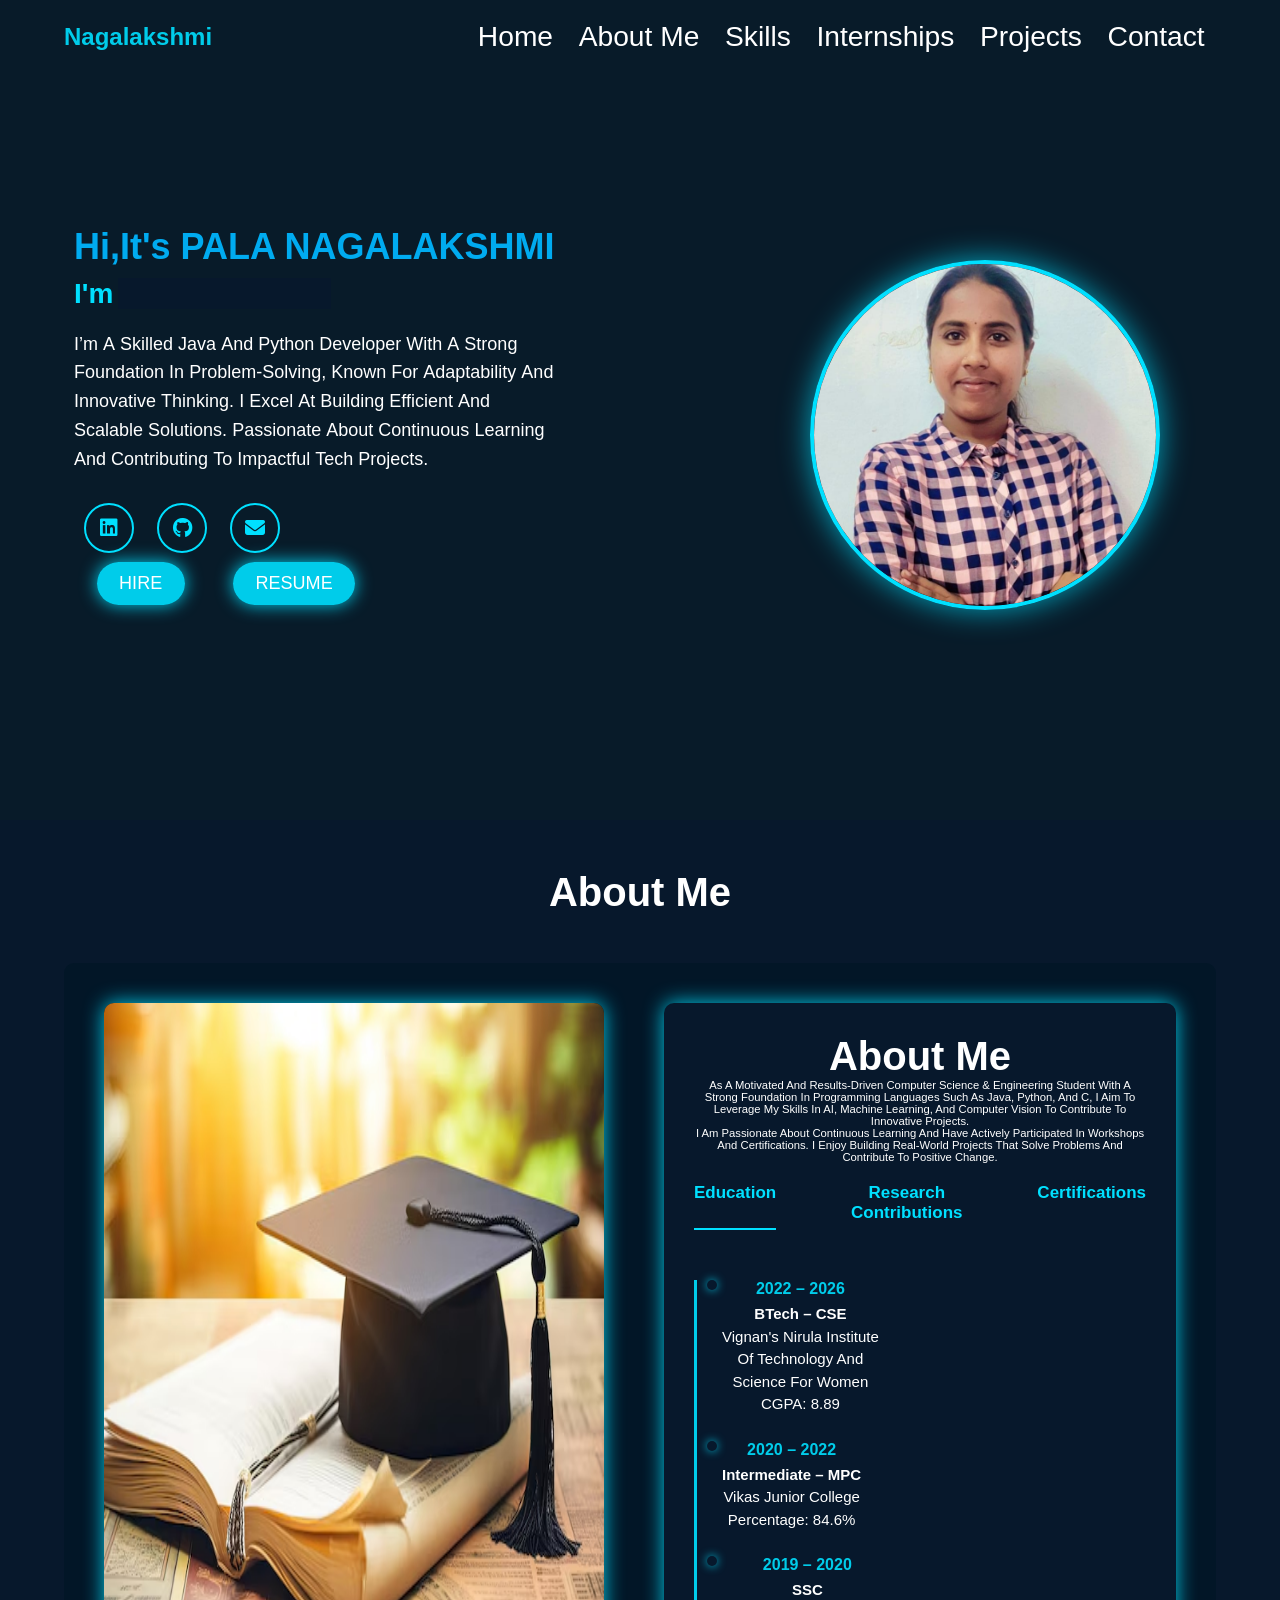
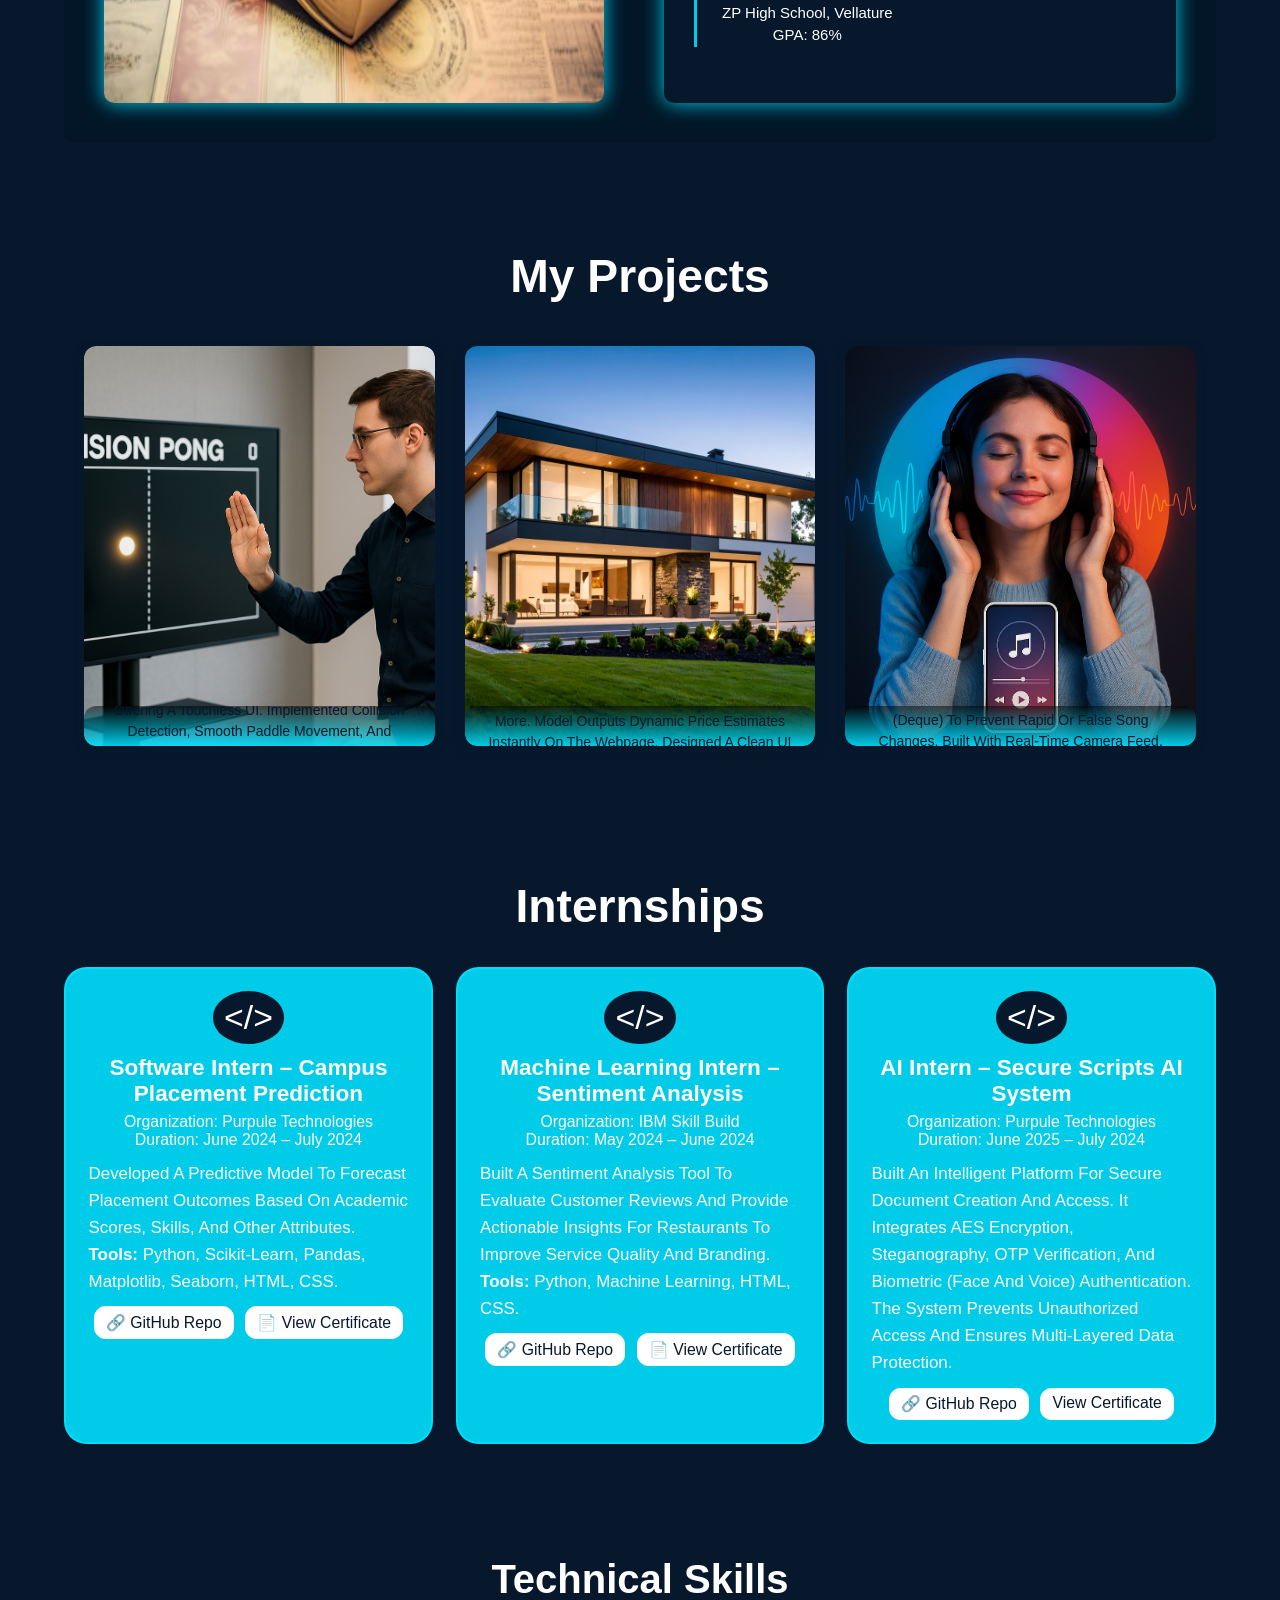
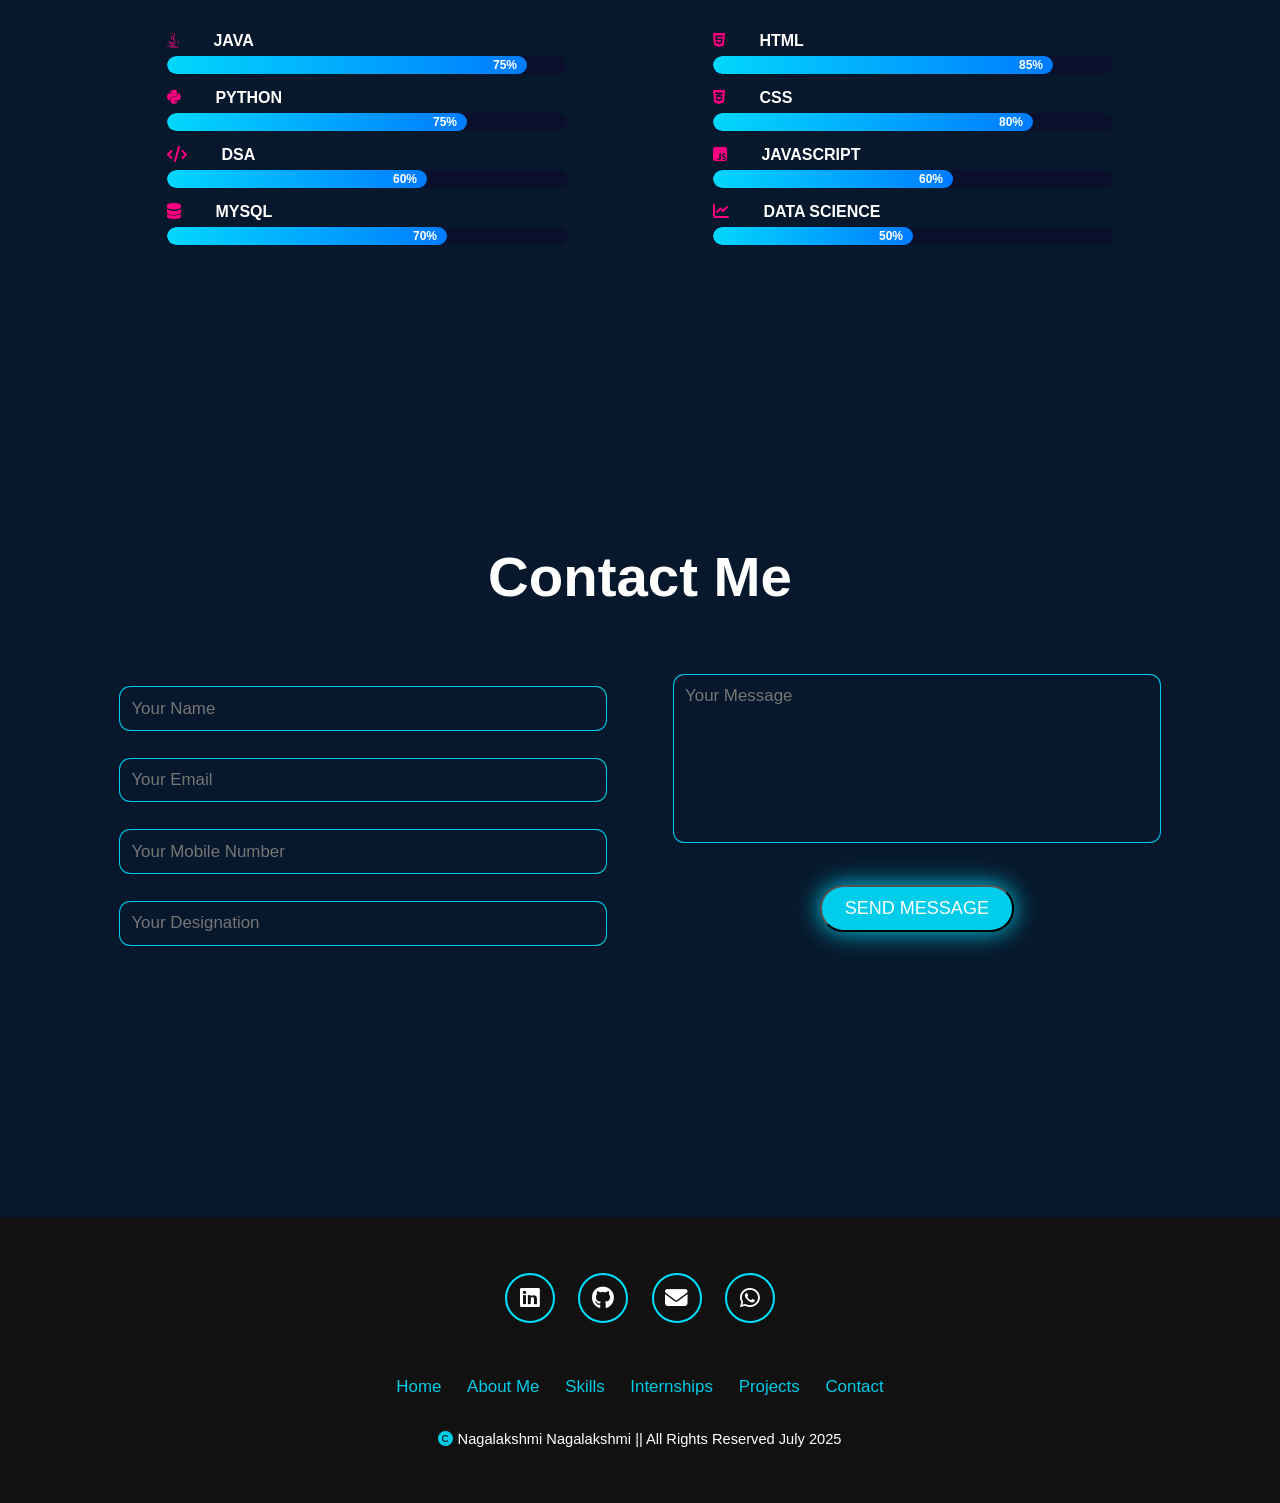
==== commit 63d91ca2: "updated resume" ====
--- a/index.html
+++ b/index.html
@@ -95,7 +95,7 @@
 
       <div class="flex-btn">
         <a href="#Contact" class="btn hire fall-btn btn-1">Hire</a>
-        <a href="Pala__Nagalakshmi-min (1).pdf" class="btn fall-btn btn-2">Resume</a>
+        <a href="Nagalakshmi_Pala.pdf" class="btn fall-btn btn-2">Resume</a>
       </div>
     </div>
 
@@ -643,3 +643,4 @@
         
   </body>
 </html>
+
--- a/style.css
+++ b/style.css
@@ -169,24 +169,28 @@
   box-shadow: 0 0 30px rgba(0, 224, 255, 0.7);
   transition: transform 0.3s cubic-bezier(0.34, 1.56, 0.64, 1), background-color 0.3s ease, color 0.3s ease;
 }
-
+.icons a:hover{
+  color: var(--main-color);
+}
 .flex-btn .btn {
-  display: inline-block;
-  padding: 10px 25px;
-  margin-right: 15px;
-  background-color: transparent;
-  color: white;
-  border: 2px solid #00e0ff;
-  border-radius: 20px;
-  text-decoration: none;
-  transition: 0.3s ease;
+  margin: 2rem;
+  color: var(--text-color);
+  font-size: 1.6rem;
+  text-transform: uppercase;
+  padding: 1rem 2rem;
+  border-radius: 3rem;
+  background-color: var(--main-color);
+  box-shadow: 0 0 17px var(--main-color);
+  align-items: left;
 }
 
 .flex-btn .btn:hover {
   background-color: #00e0ff;
   color: #081b29;
 }
-
+.flext-btn:hover{
+  color: var(--main-color);
+}
 .home-image {
   flex: 1;
   display: flex;
@@ -379,28 +383,29 @@
   background: #021627;
   border-radius: 10px;
 }
-
+.about-section h2{
+  font-size:  40px;
+}
 .about-image {
   flex: 1;
-  min-width: 300px;
-  max-width: 500px;
   display: flex;
   align-items: stretch;
-  justify-content: center;
 }
 
 .about-image img {
-  width: 100%;
-  height: auto;
-  object-fit: contain;
+  width: 500px;
+  height: 700px;
   border-radius: 10px;
-  box-shadow: 0 0 30px rgba(0, 224, 255, 0.9);
-  transition: 0.3s ease;
-}
-
+  box-shadow: 0 0 20px rgba(0, 224, 255, 0.9);
+  transition: transform 0.4s ease-in-out; 
+}
+
+.about-image img:hover {
+  transform: scale(1.05); /* zoom effect */
+}
 .about-content {
   flex: 1;
-  min-width: 300px;
+  min-width: 450px;
   background-color: #07182c;
   padding: 30px;
   border-radius: 10px;
@@ -409,12 +414,21 @@
   flex-direction: column;
   justify-content: center;
 }
+.about-content:hover {
+  transform: scale(1.05); /* zoom effect */
+}
+.about-section {
+  background-color: #07182c;
+  padding: 50px 5%;
+  color: white;
+  text-align: center;
+}
+
 @media (max-width: 768px) {
   .about-container {
     flex-direction: column;
     align-items: center;
   }
-
   .about-image, .about-content {
     max-width: 90%;
   }
@@ -757,12 +771,7 @@
 }
 
 /* About Section */
-.about-section {
-  background-color: #07182c;
-  padding: 50px 5%;
-  color: white;
-  text-align: center;
-}
+
 
 /* skills */
 @import url('https://cdnjs.cloudflare.com/ajax/libs/font-awesome/5.15.4/css/all.min.css');
@@ -774,10 +783,9 @@
 
 .section-title {
   text-align: center;
-  font-size: 28px;
+  font-size: 40px;
   color: white;
   margin-bottom: 30px;
-  text-decoration: underline;
 }
 
 .skill-container {
@@ -1172,4 +1180,4 @@
   }
 
 
-}+}
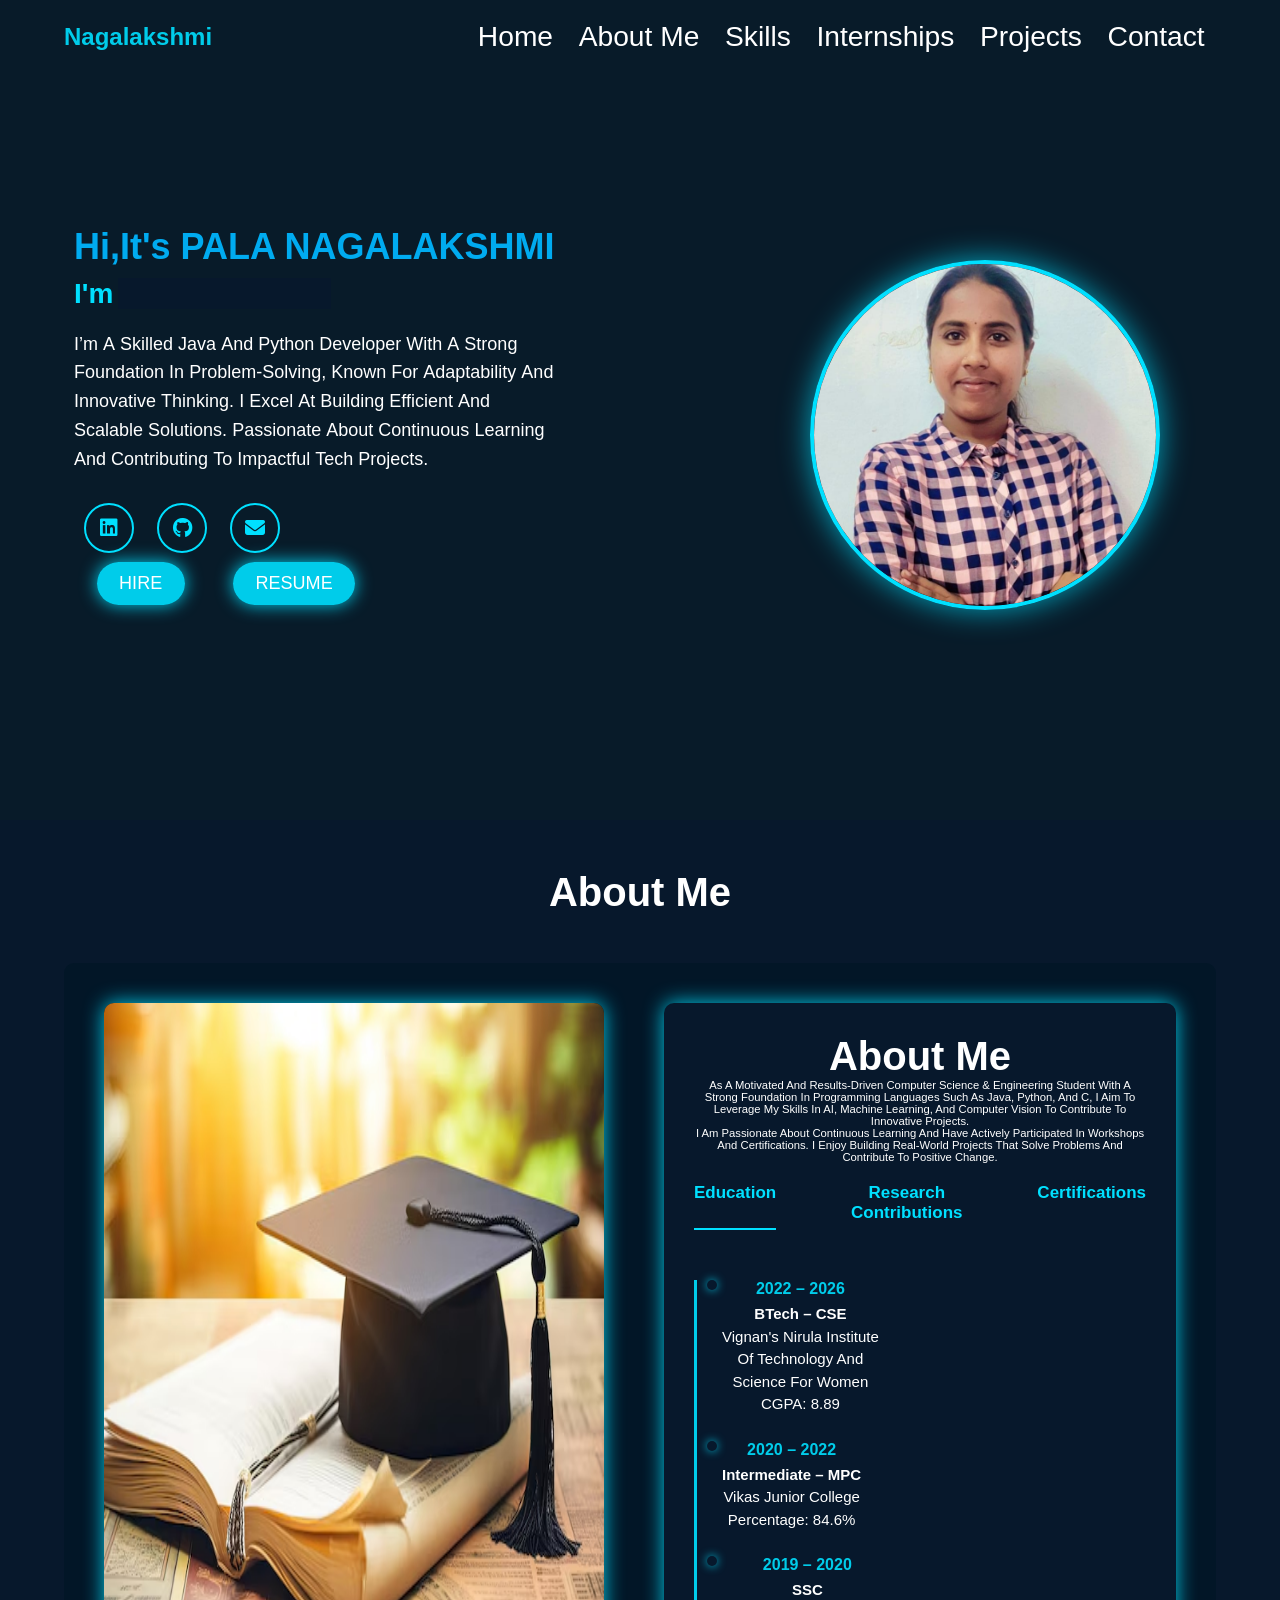
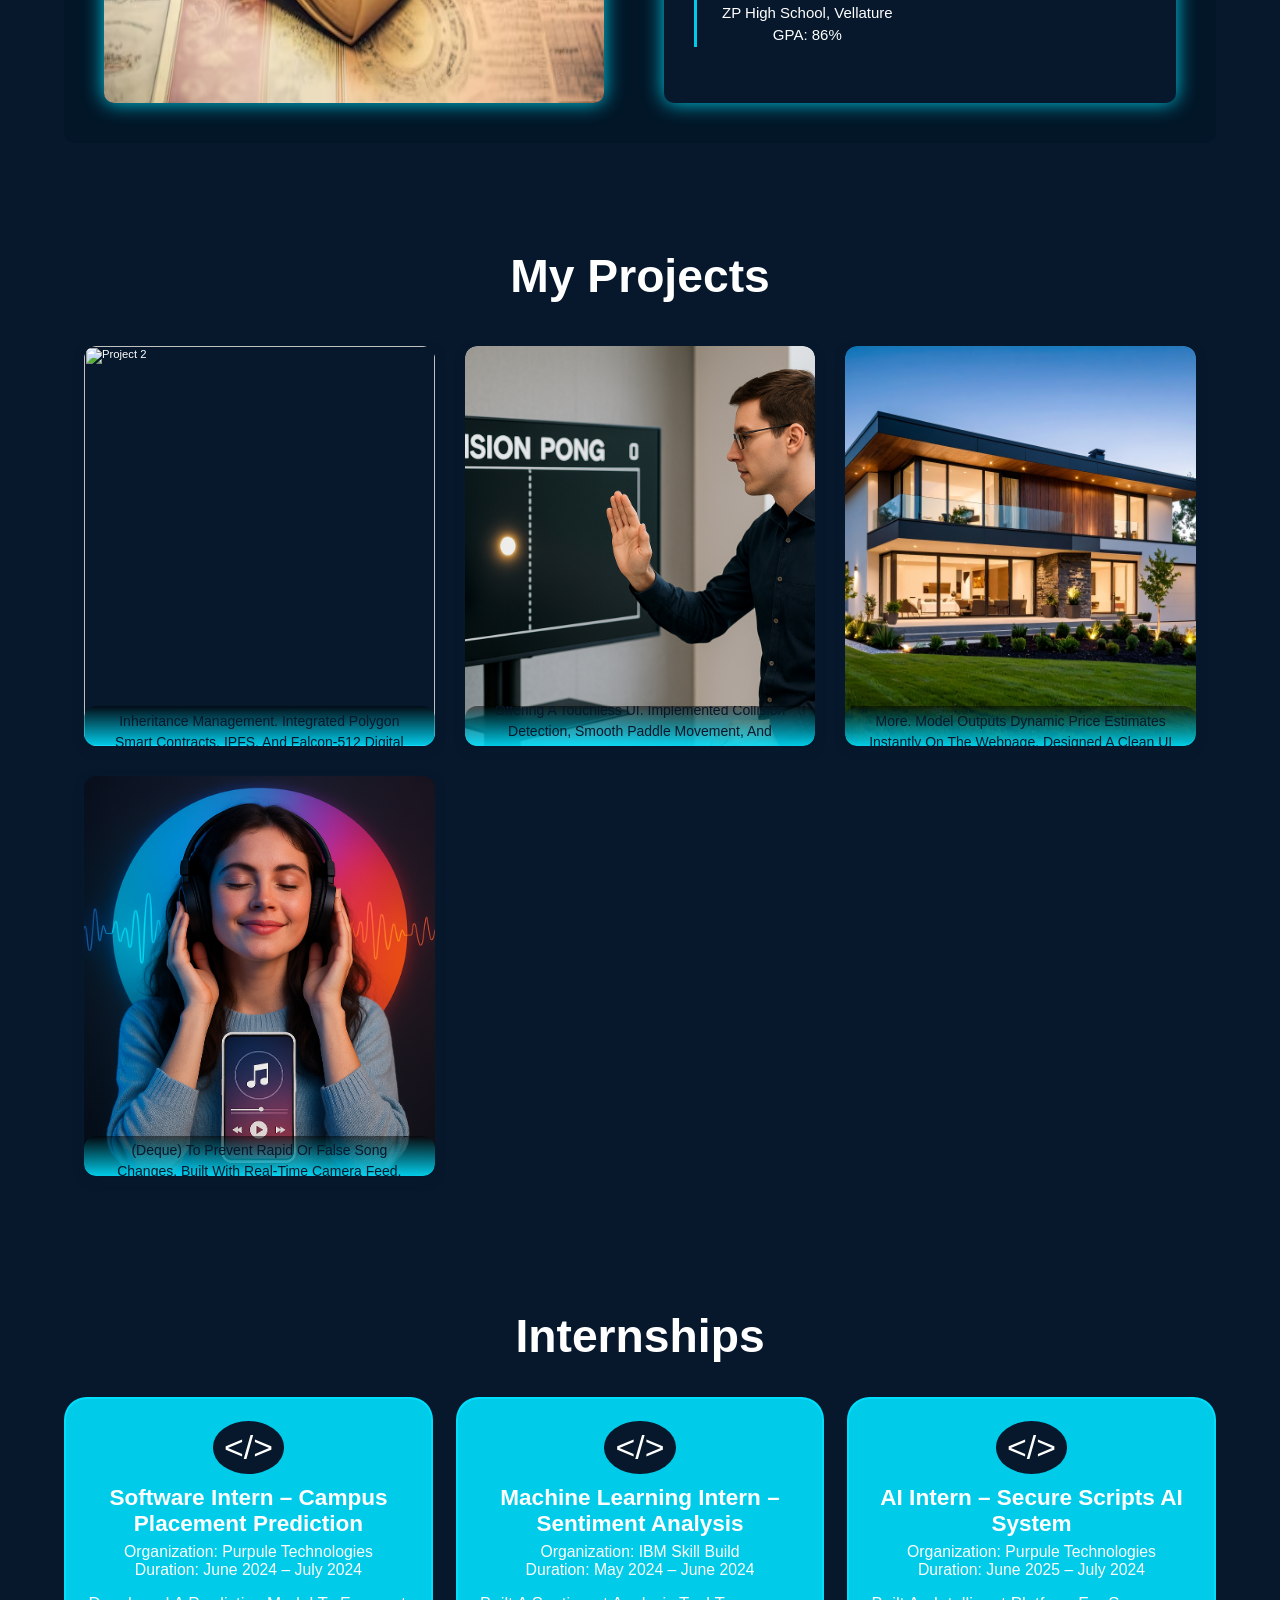
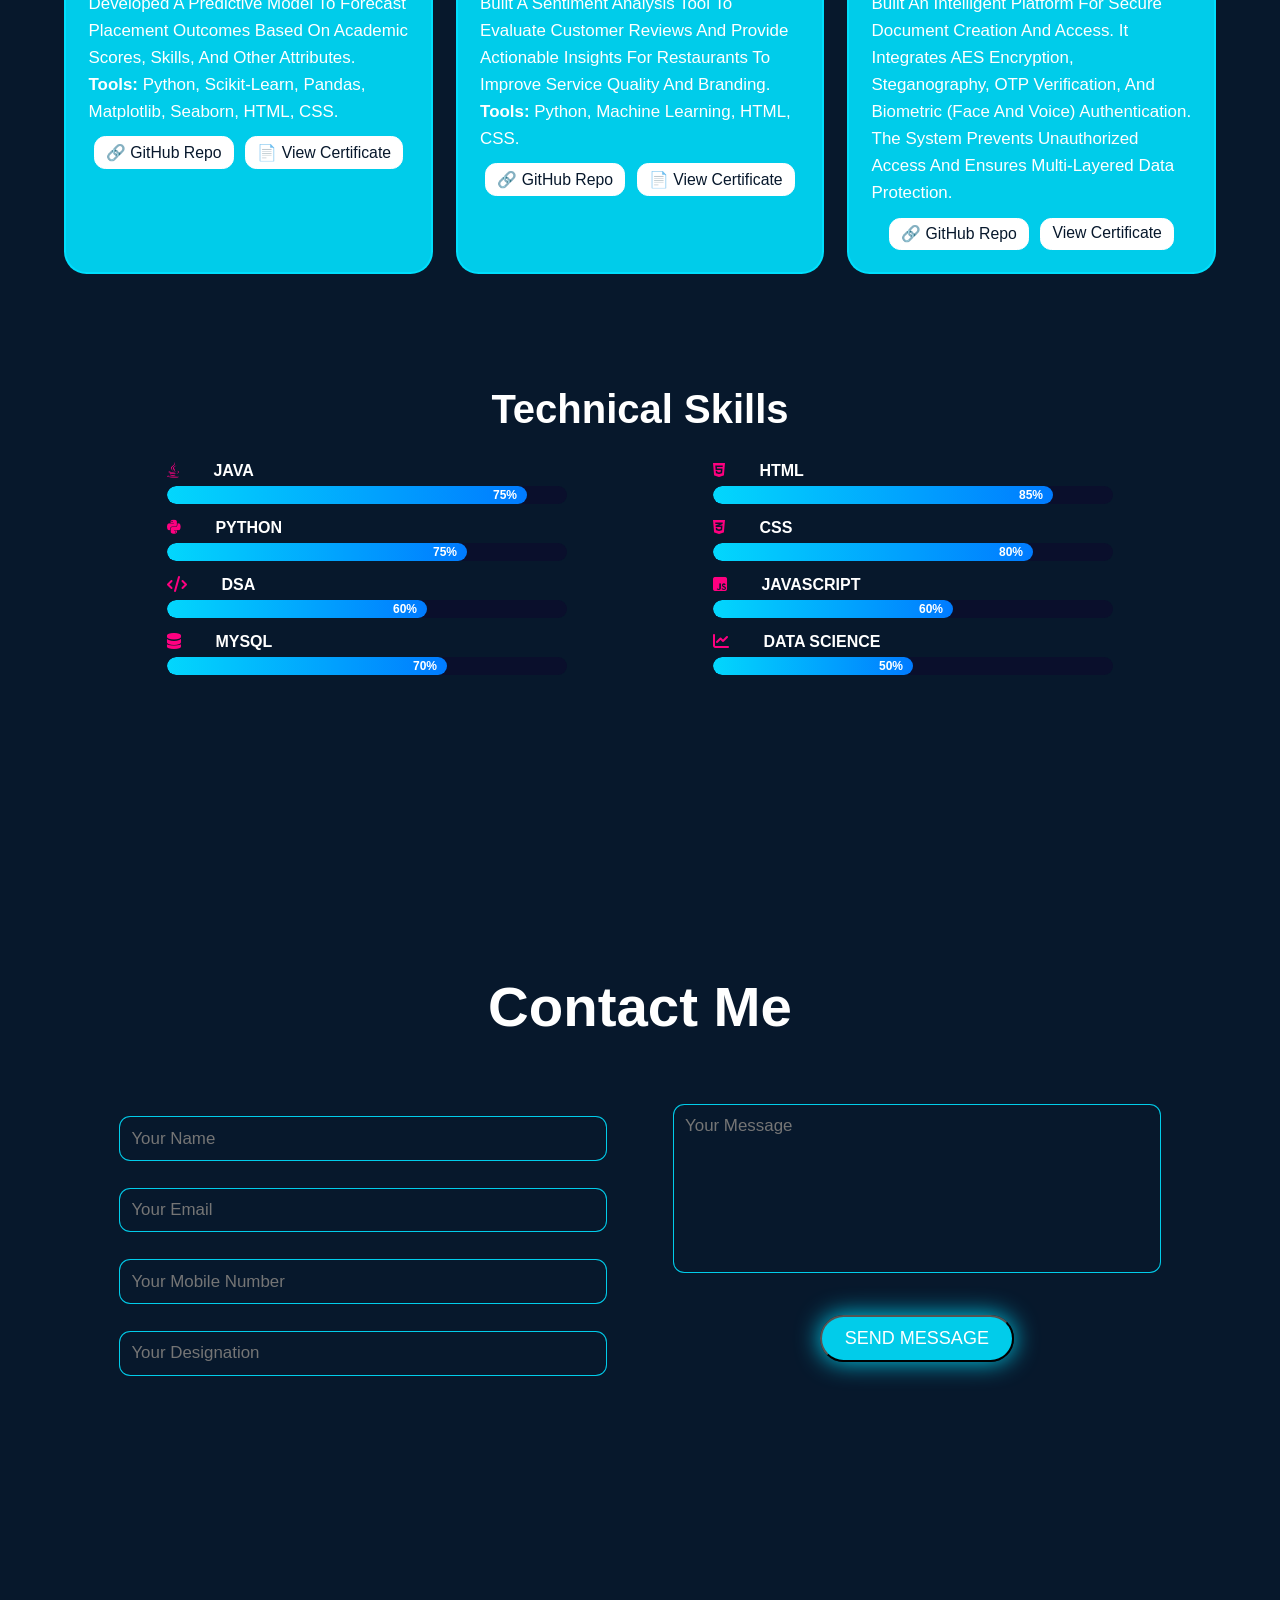
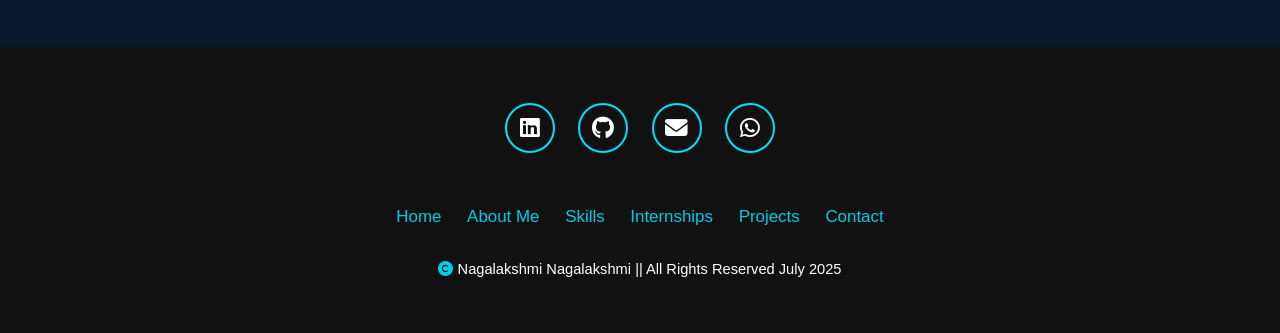
==== commit 1ea98c49: "add project and updated resume" ====
--- a/index.html
+++ b/index.html
@@ -88,14 +88,14 @@
         <a href="https://github.com/palaNagalakshmi" target="_blank" class="fall-icon icon-2">
           <i class="fab fa-github"></i>
         </a>
-        <a href="mailto:nagalakshmipala3@gmail.com" title="Send email" class="fall-icon icon-3">
+        <a href="mailto:nagalakshmipala15@gmail.com" title="Send email" class="fall-icon icon-3">
           <i class="fas fa-envelope"></i>
         </a>
       </div>
 
       <div class="flex-btn">
         <a href="#Contact" class="btn hire fall-btn btn-1">Hire</a>
-        <a href="Nagalakshmi_Pala.pdf" class="btn fall-btn btn-2">Resume</a>
+        <a href="../My-Portfolio/images/Nagalakshmi_pala_ree.pdf" class="btn fall-btn btn-2">Resume</a>
       </div>
     </div>
 
@@ -213,7 +213,7 @@
 </div>
 </section>
 
-<!-- Accordion Script + Styles -->
+
 <style>
   .accordion-container {
     margin-top: 20px;
@@ -310,6 +310,18 @@
   <h2 class="heading">My <span>Projects</span></h2>
     <div class="portfolio-content">
 
+      <!-- Project 4 -->
+      <div class="row">
+        <img src="../My-Portfolio/images/Blockchain.jpg" alt="Project 2">
+        <div class="layer">
+          <h2>Blockchain Based Digital Will & Asset Transfer System</h2>
+          <p>Developed a secure Blockchain-Based Digital Will and Asset Transfer System for digital will creation, death verification, and automated inheritance management.
+Integrated Polygon smart contracts, IPFS, and Falcon-512 digital signatures to enable secure and tamper-resistant asset transfer after verified death.</p>
+          <a href="https://github.com/palaNagalakshmi/A-Blockchain-Based-Digital-Will-System-With-Post-Quantum-Security-and-IPFS-Storage" target="_blank">
+            <i class="bx bx-link-external"></i>
+          </a>
+        </div>
+      </div>
       <!-- Project 1 -->
       <div class="row">
         <img src="images\pong game.png" alt="Project 1">
